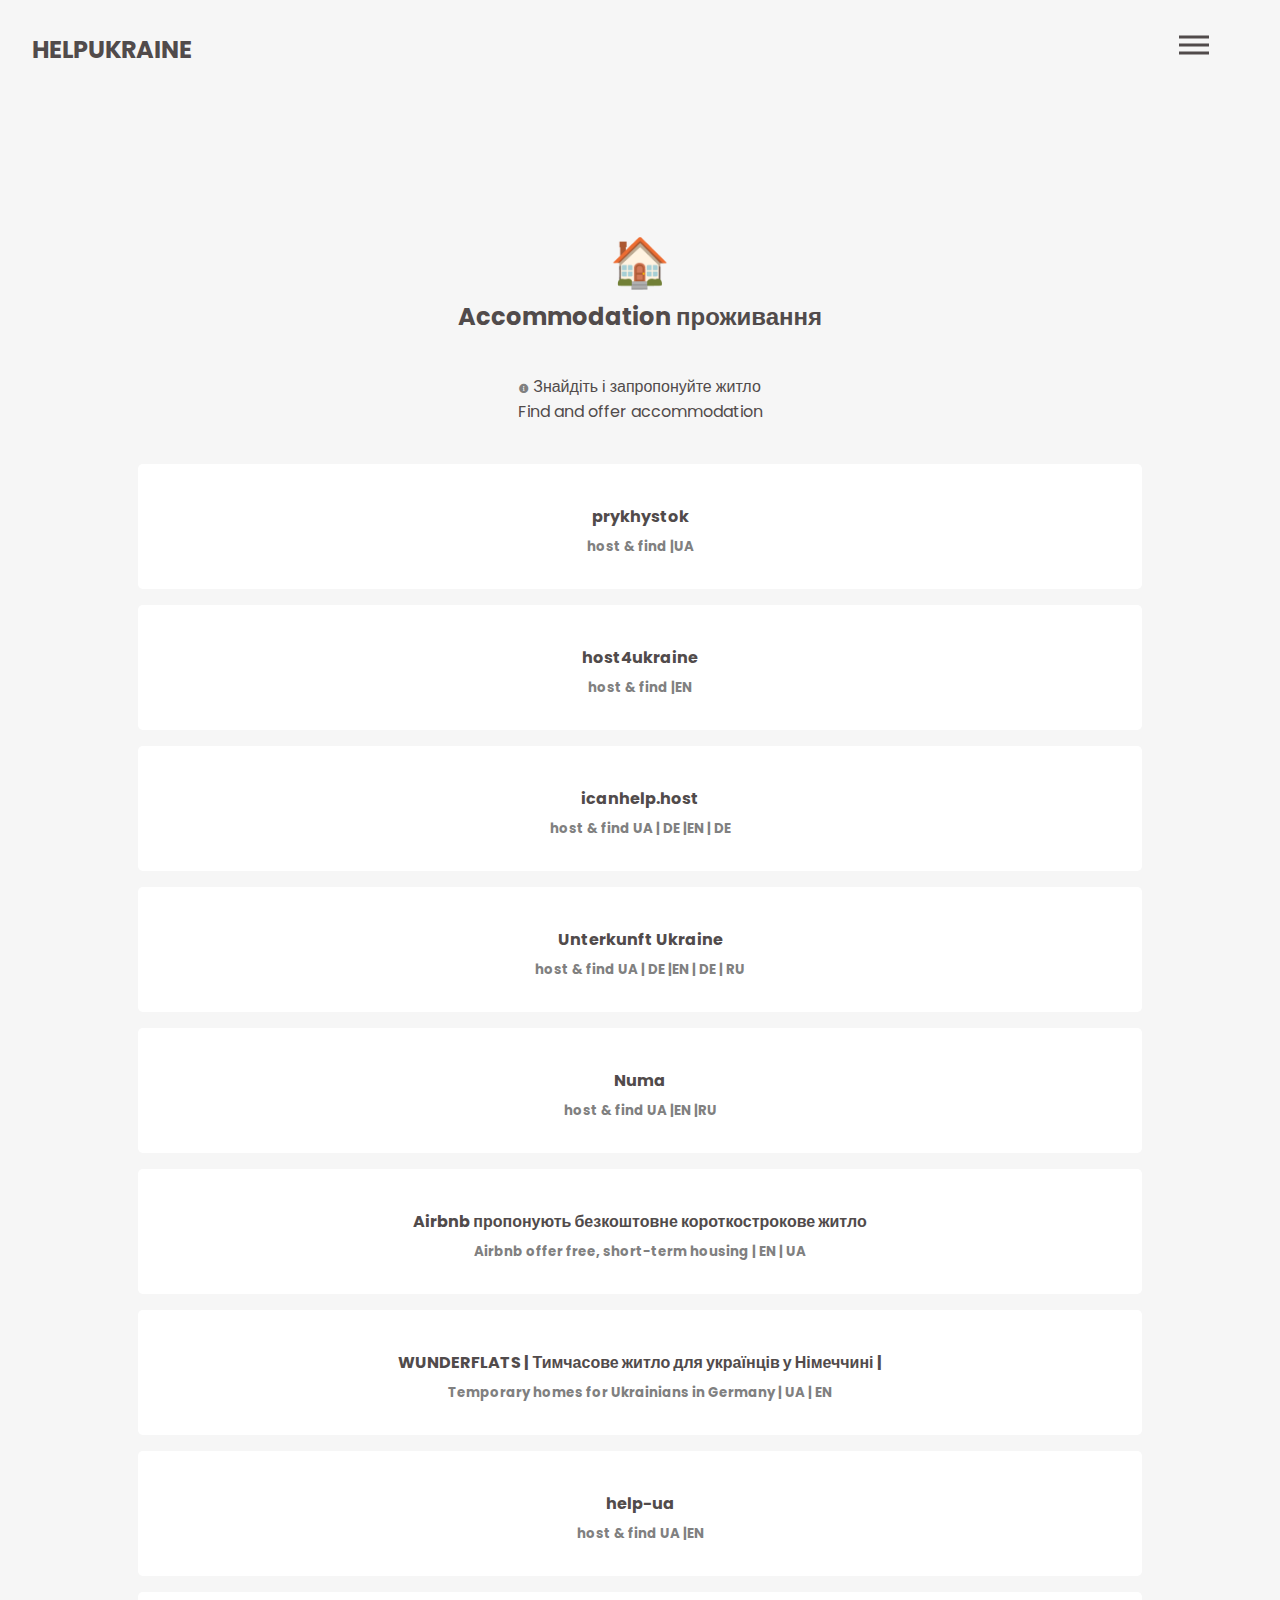
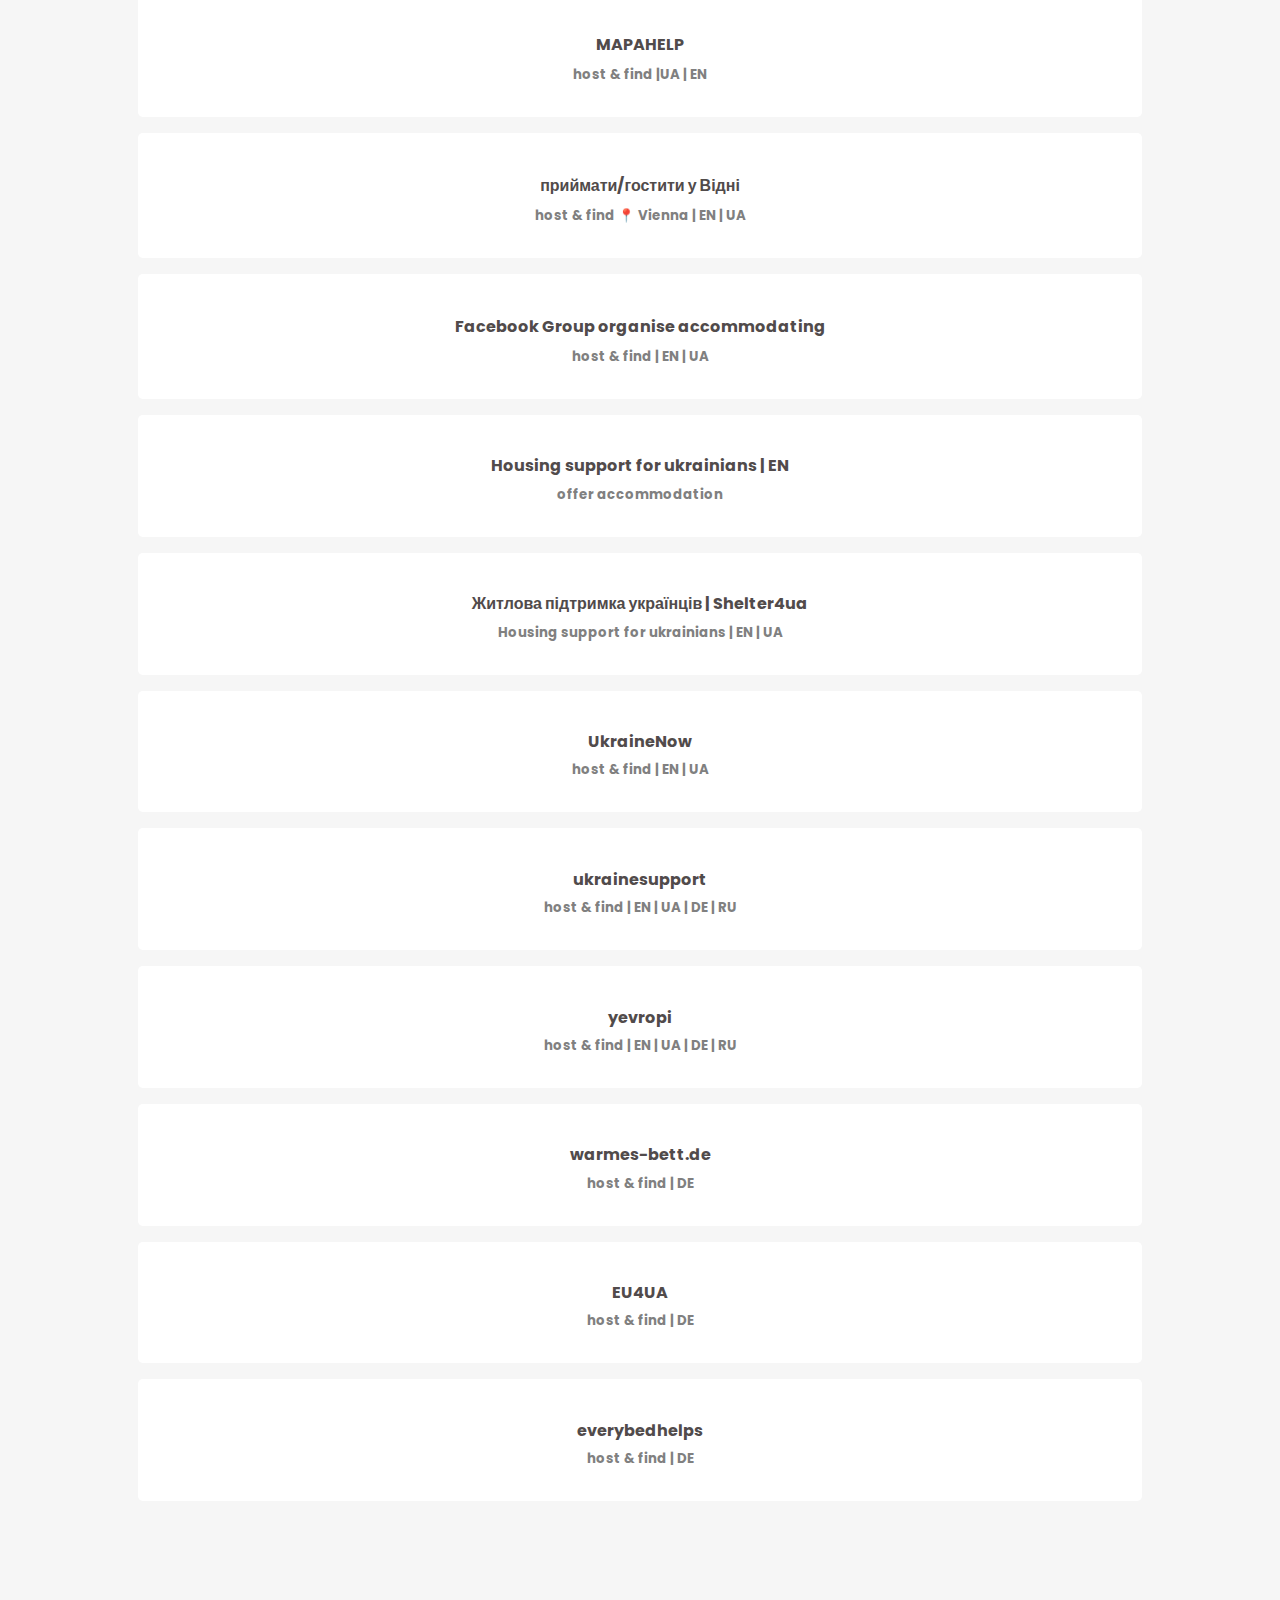
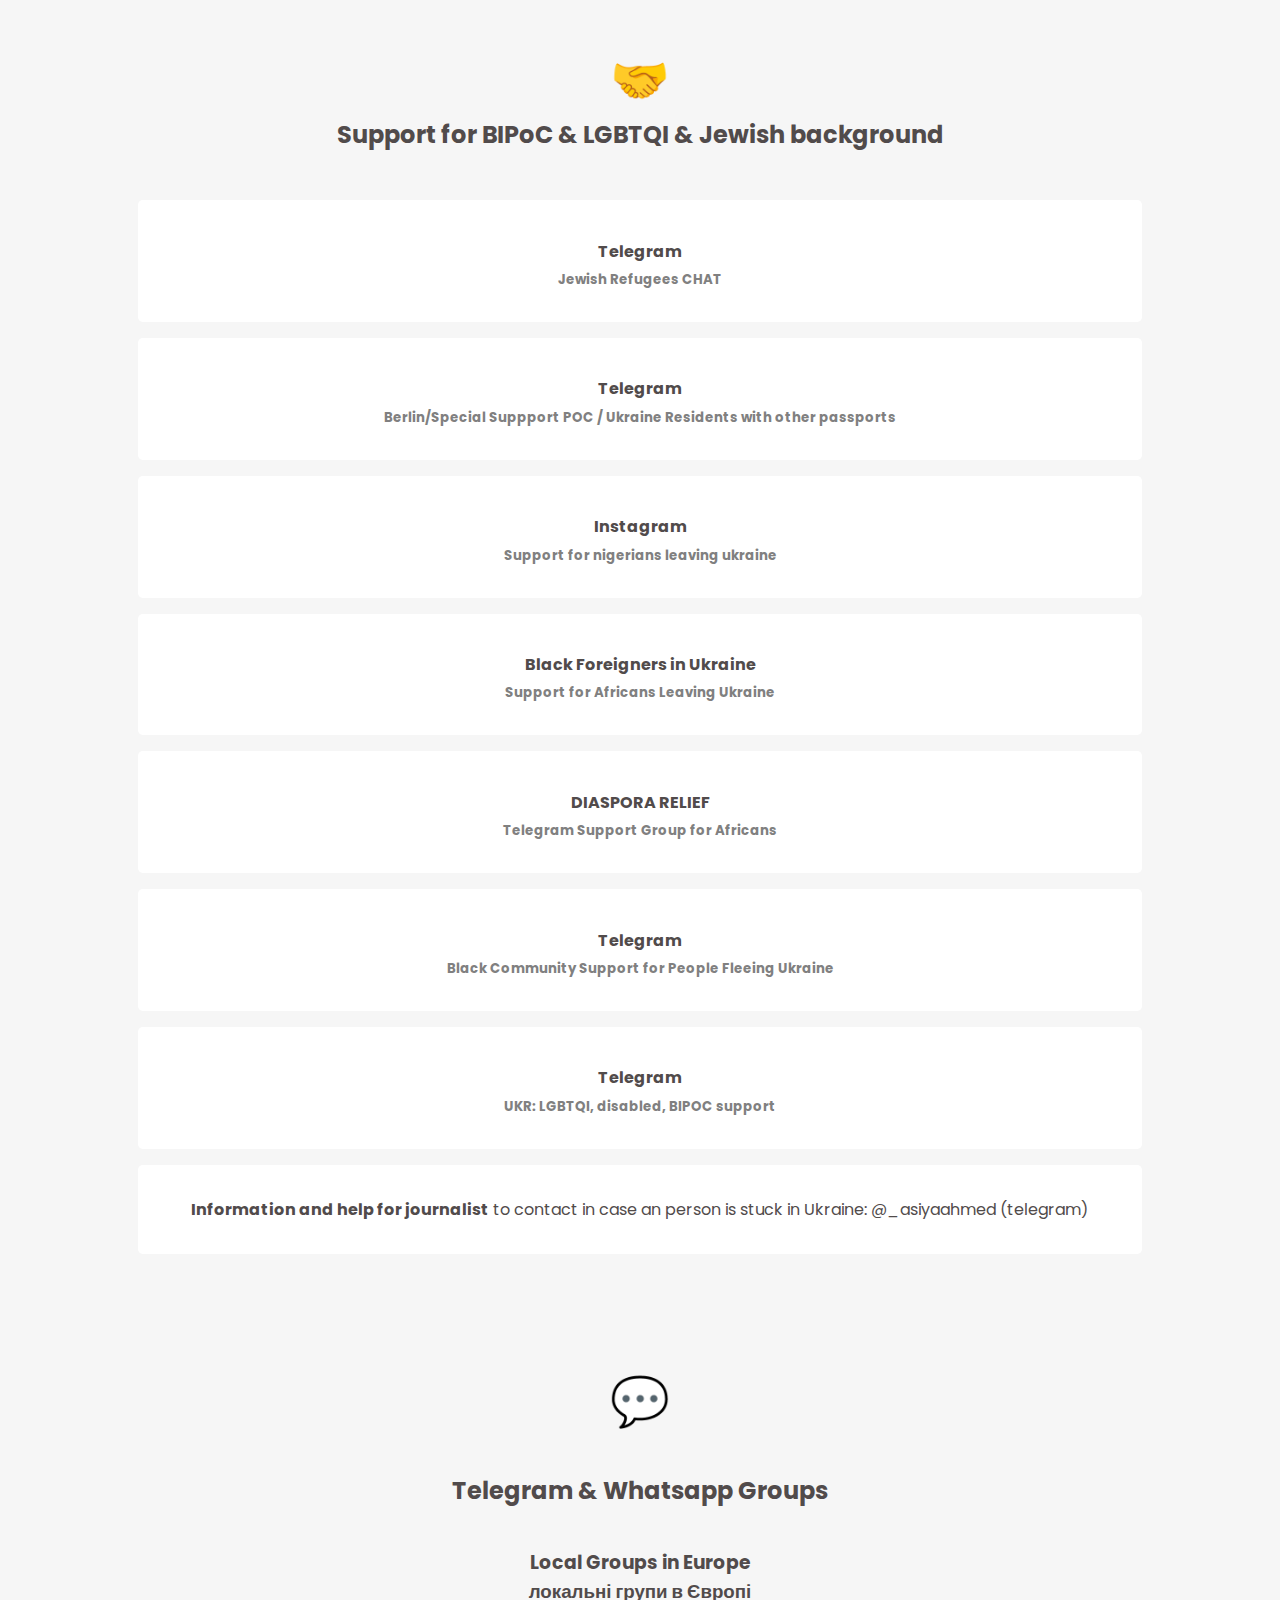
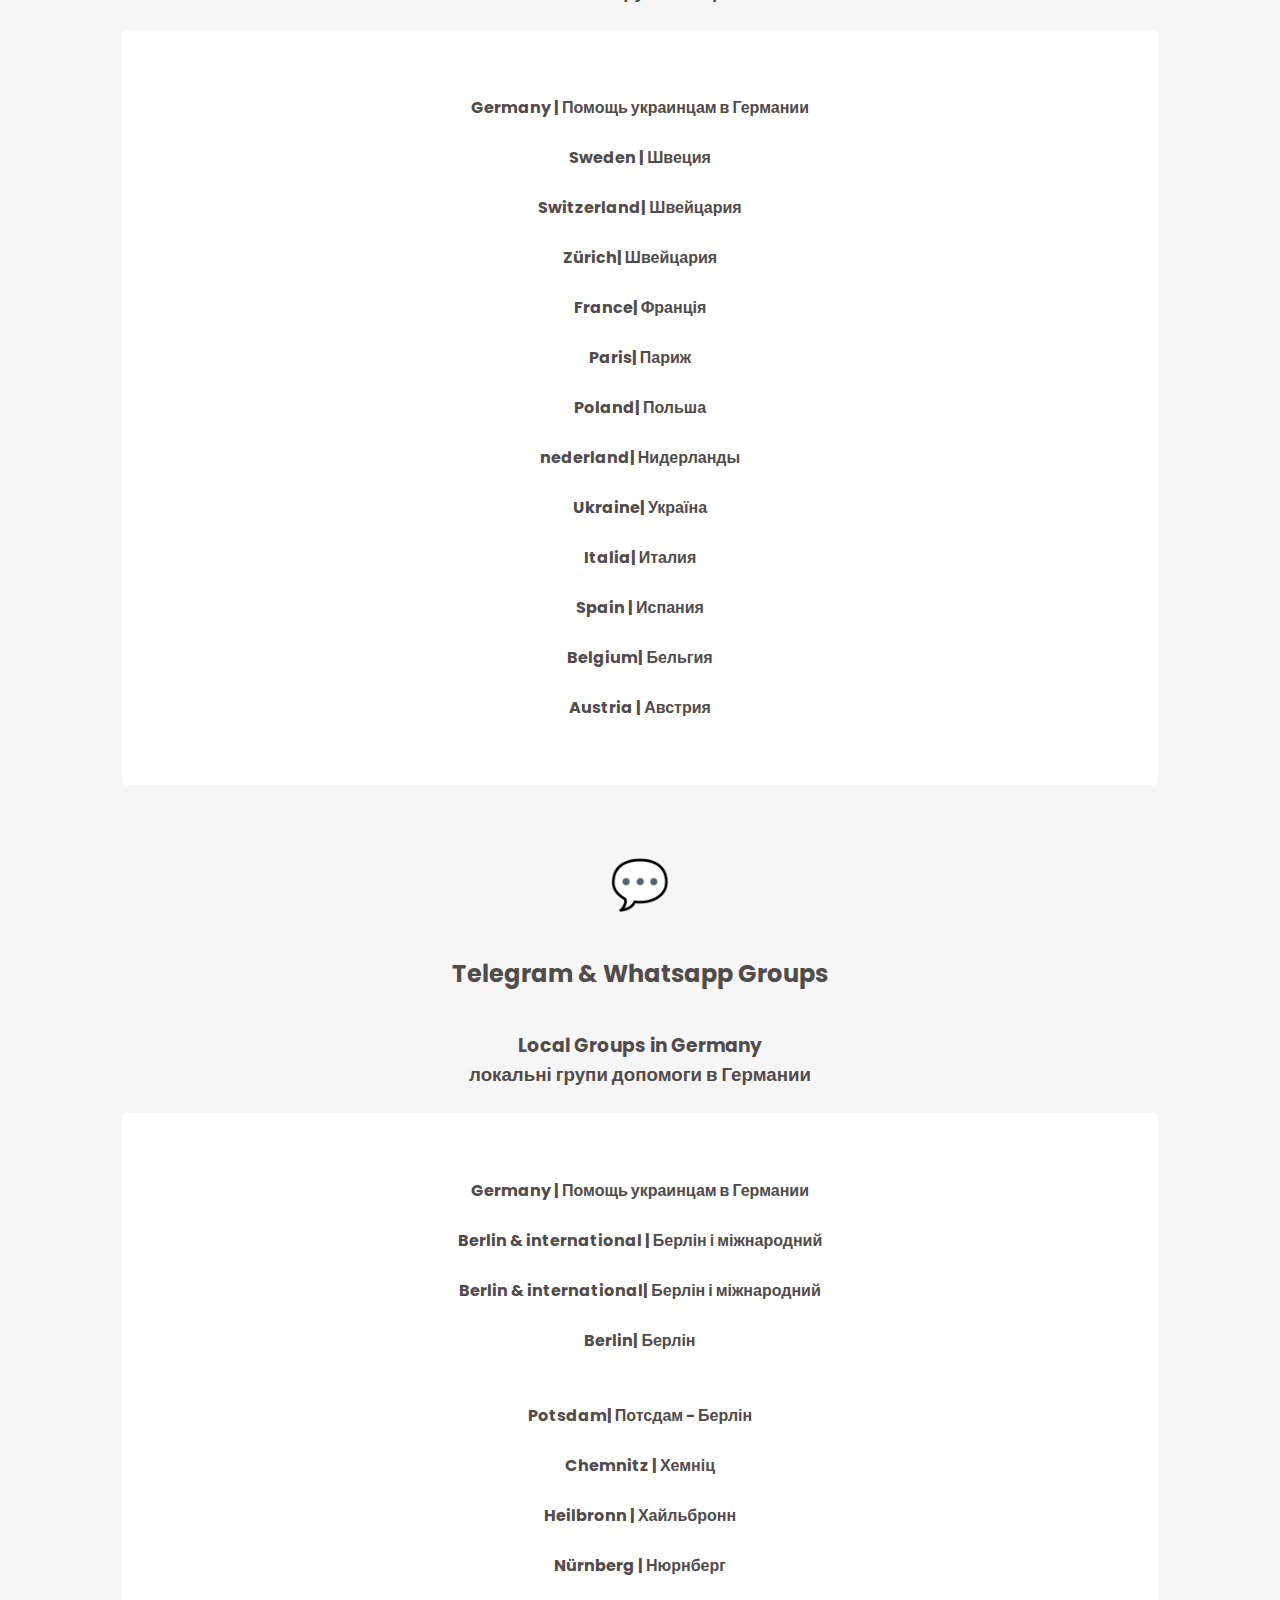
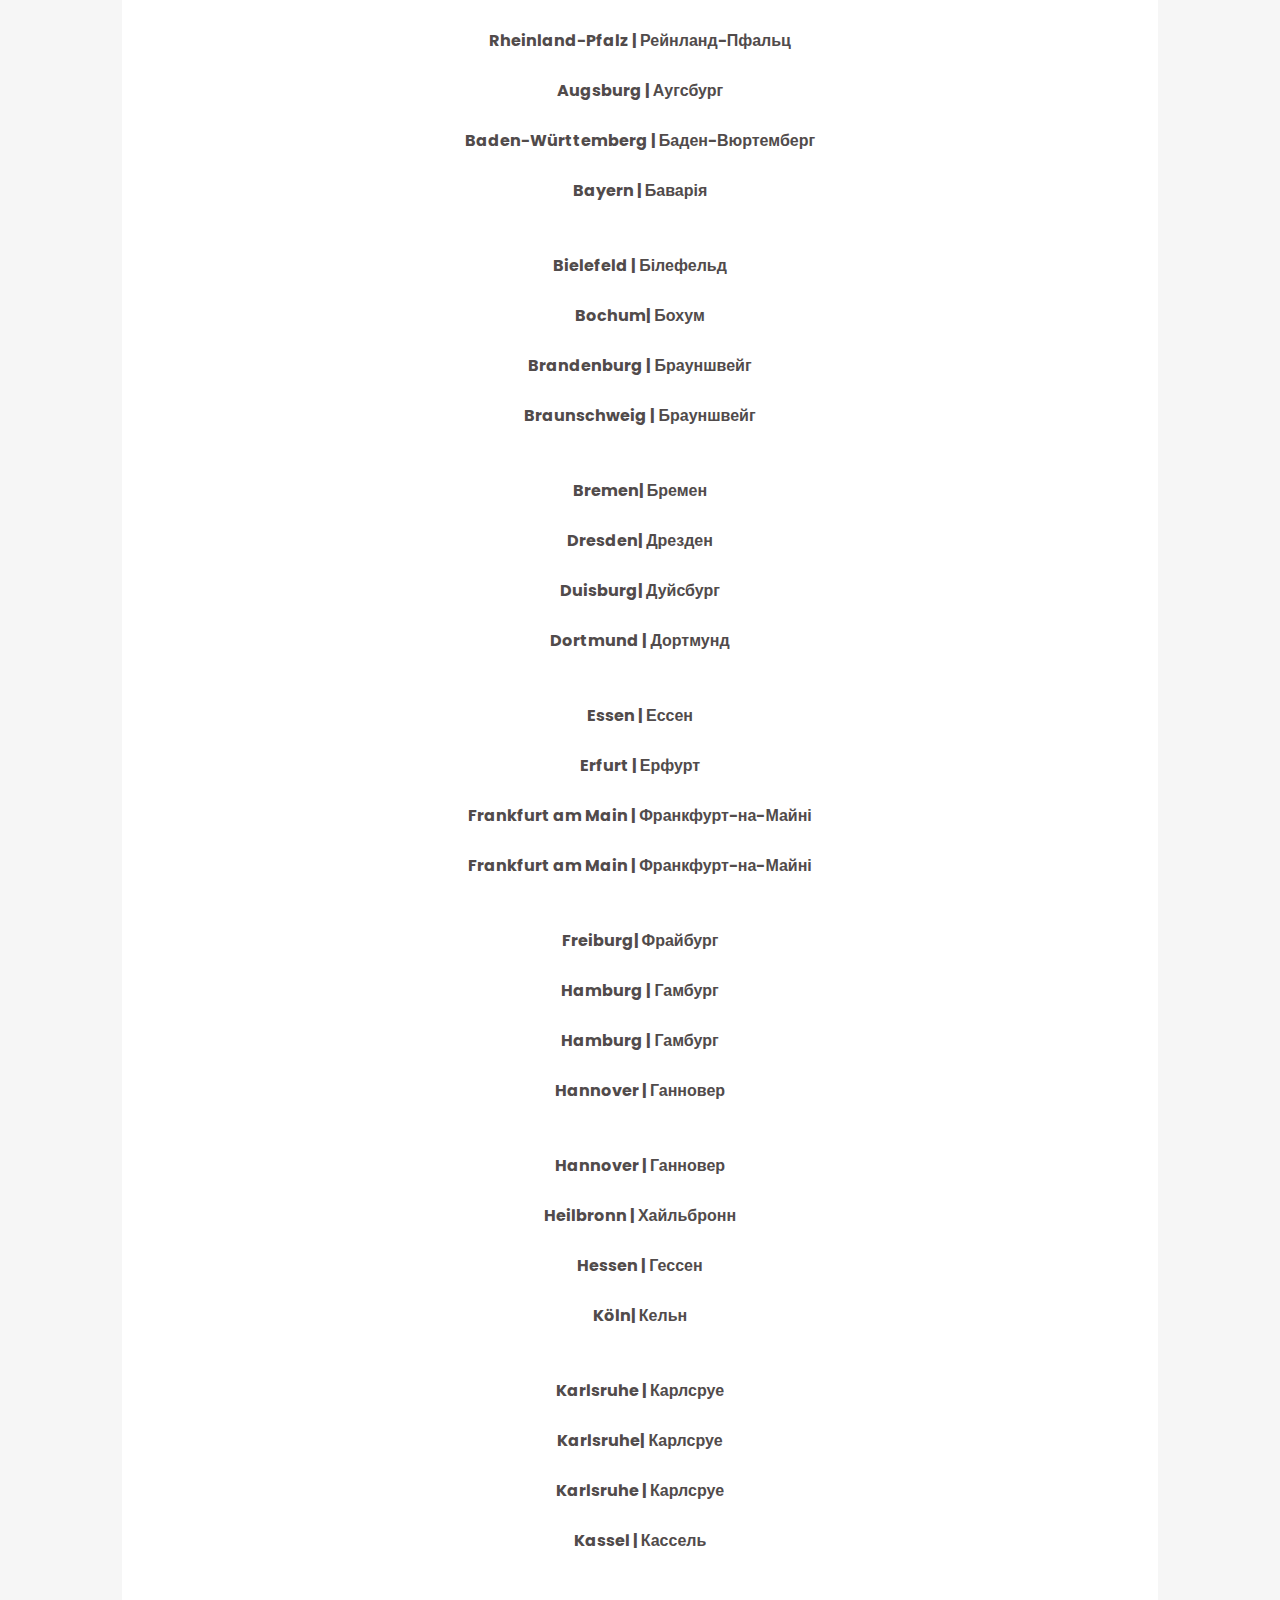
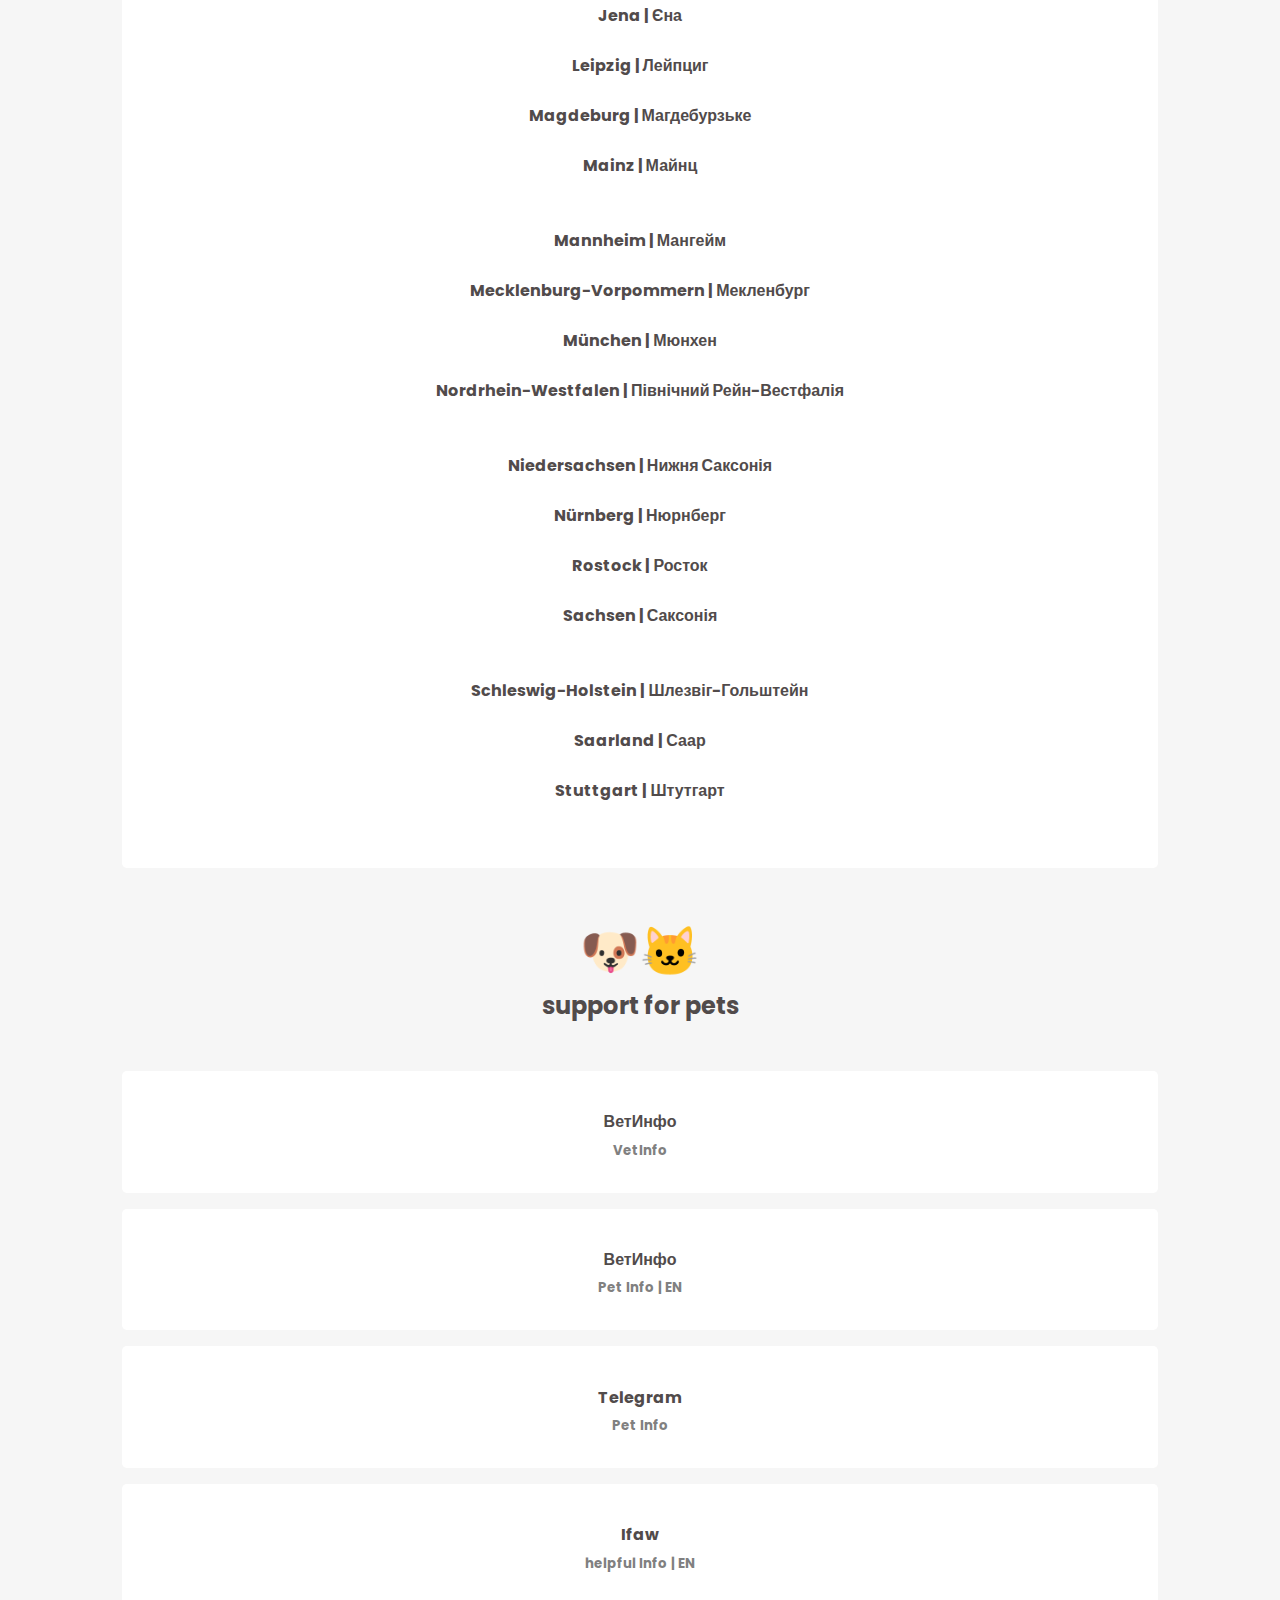
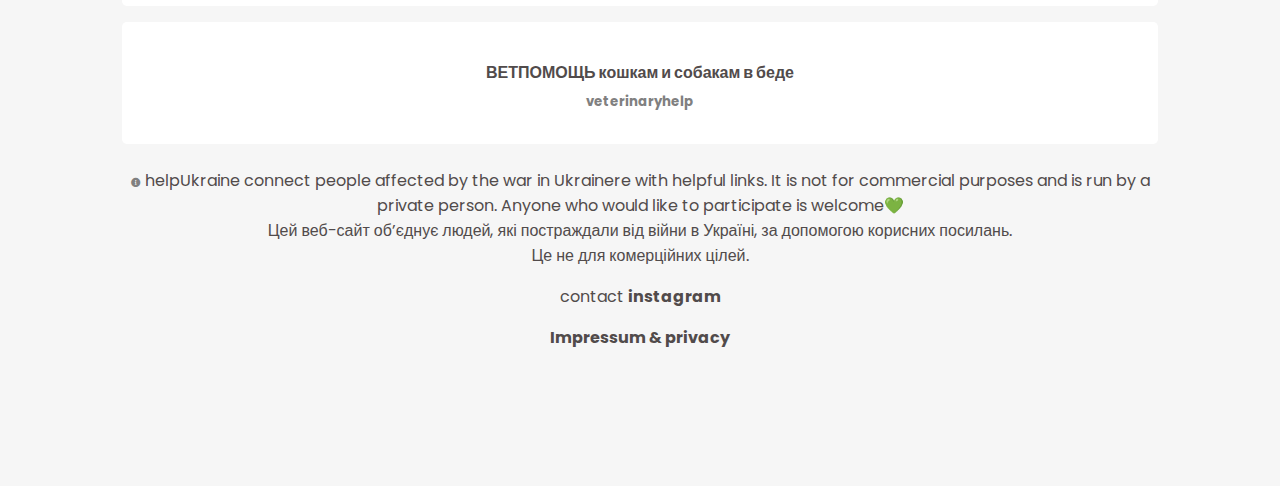
==== index.html @ 4ba2fcc7 "first commit" ====
<!DOCTYPE html>

<html lang="en" data-theme="light">

</html>

<head>
    <meta charset="UTF-8" />
    <meta http-equiv="X-UA-Compatible" content="IE=edge" />
    <meta name="viewport" content="width=device-width, initial-scale=1.0" />
    <meta property="og:type" content="website">
    <meta property="og:title" content="">
    <meta property="og:url" content="https://linktree-help-ukraine.netlify.app/">
    <meta property="og:image" content="/logo.png">
    <meta property="og:description" content=" connect people affected by the war in Ukrainere with helpful links">
    <link rel="icon" type="image/x-icon" href="/images/logo.png">
    <link rel="stylesheet" type="text/css" href="css/darkmode.css" media="screen" />
    <link rel="stylesheet" type="text/css" href="css/App.css" media="screen" />
    <link rel="stylesheet" type="text/css" href="css/navbar.css" media="screen" />
    <link rel="stylesheet" type="text/css" href="css/utilities.css" media="screen" />
    <link rel="stylesheet" href="https://cdnjs.cloudflare.com/ajax/libs/font-awesome/5.14.0/css/all.min.css" />


    <!-- Cookie Consent by https://www.FreePrivacyPolicy.com -->
    <script type="text/javascript" src="//www.freeprivacypolicy.com/public/cookie-consent/4.0.0/cookie-consent.js" charset="UTF-8"></script>
    <script type="text/javascript" charset="UTF-8">
        document.addEventListener('DOMContentLoaded', function() {
            cookieconsent.run({
                "notice_banner_type": "simple",
                "consent_type": "express",
                "palette": "light",
                "language": "en",
                "page_load_consent_levels": ["strictly-necessary"],
                "notice_banner_reject_button_hide": false,
                "preferences_center_close_button_hide": false,
                "page_refresh_confirmation_buttons": false,
                "website_name": "https://linktree-help-ukraine.netlify.app/",
                "website_privacy_policy_url": "https://linktree-help-ukraine.netlify.app/agb.html"
            });
        });
    </script>


    <noscript>Cookie Consent by <a href="https://www.freeprivacypolicy.com/" rel="nofollow noopener">Free Privacy Policy
            website</a></noscript>
    <title>helpUkraine</title>
</head>

<body>

    <h2 class="helpUkraine">helpUkraine</h2>
    <nav>
        <div class="hamburger">
            <div class="  1"></div>
            <div class="  2"></div>
            <div class="  3"></div>
        </div>
        <ul class="nav-links">
            <li>
                <h2 class="helpUkraine-smart">helpUkraine</h2>
                <p class="p grey small helpUkraine">⏰ next Link updates on Friday</p>
            </li>
            <li><a href="/index.html">accommodation</a></li>
            <li><a href="/transport.html">Transport</a></li>
            <li><a href="/legal-support.html">Legal Support</a></li>
            <li><a href="/other-links.html">other Links</a></li>
            <div class=" p-2">
                <label class="toogle">                 
                  <input id="theme-toggle" class="switch" type="checkbox" />
                  <span class="d-block-light d-none"></span>           
                </label>
            </div>
        </ul>
    </nav>




    <main class="container ">
        <section class="  shape  ">
            <div class="pb">
                <h2 class=" p-2 ">
                    <div class="icons">🏠</div>Accommodation проживання
                </h2>

                <p class="p"> <i class="fas fa-info-circle grey small"></i> Знайдіть і запропонуйте житло <br> Find and offer accommodation</p>

            </div>

            <!--
            <div class="   p    bg-white      b-radius ">
                <p class="p "> Please stay careful</p>
            </div>
-->
            <div class="   p    bg-white      b-radius ">
                <a href="https://prykhystok.in.ua/" target="_blank“" rel="noopener">
                    <h4 class="p ">prykhystok</h4>
                    <h5 class="grey">host & find |UA </h5>
                </a>
            </div>
            <div class="       bg-white      b-radius">
                <a href="https://www.host4ukraine.com" target="_blank“" rel="noopener">
                    <h4 class="p">host4ukraine</h4>
                    <h5 class="grey">host & find |EN </h5>
                </a>
            </div>
            <div class="       bg-white      b-radius">
                <a href="https://icanhelp.host/" target="_blank“" rel="noopener">
                    <h4 class="p"> icanhelp.host </h4>
                    <h5 class="grey">host & find UA | DE |EN | DE </h5>
                </a>
            </div>
            <div class="       bg-white      b-radius">
                <a href="https://www.unterkunft-ukraine.de/" target="_blank“" rel="noopener">
                    <h4 class="p"> Unterkunft Ukraine</h4>
                    <h5 class="grey">host & find UA | DE |EN | DE | RU </h5>
                </a>
            </div>
            <div class="       bg-white      b-radius">
                <a href="https://visit.numastays.com/ukraine_support/" target="_blank“" rel="noopener">
                    <h4 class="p"> Numa </h4>
                    <h5 class="grey">host & find UA |EN |RU </h5>
                </a>
            </div>
            <div class="   p    bg-white      b-radius ">
                <a href="https://www.airbnb.org/?_set_bev_on_new_domain=1646052279_YjE5Y2I3Mjc0ZTRm&locale=en&_ga=2.141994170.988005641.1646052290-948322182.1646052290" target="_blank“" rel="noopener">
                    <h4 class="p ">Airbnb пропонують безкоштовне короткострокове житло </h4>
                    <h5 class="grey"> Airbnb offer free, short-term housing | EN | UA </h5>
                </a>
            </div>
            <div class="   p    bg-white      b-radius ">
                <a href="https://wunderflats.com/page/ukraine/tenants-in-need-ua" target="_blank“" rel="noopener">
                    <h4 class="p "> WUNDERFLATS | Тимчасове житло для українців у Німеччині | </h4>
                    <h5 class="grey"> Temporary homes for Ukrainians in Germany | UA | EN </h5>
                </a>
            </div>

            <div class="       bg-white      b-radius">
                <a href="https://helppeopleleaveukraine.org/" target="_blank“" rel="noopener">
                    <h4 class="p"> help-ua</h4>
                    <h5 class="grey">host & find UA |EN </h5>
                </a>
            </div>

            <div class="       bg-white      b-radius">
                <a href="https://mapahelp.me/?fbclid=IwAR1L9aiKAihZSuGNsOy6sjhSHtZh2qZPAttCSG5wjtgSqkLVL62bZHMLi18" target="_blank“" rel="noopener">
                    <h4 class="p">MAPAHELP</h4>
                    <h5 class="grey">host & find |UA | EN </h5>
                </a>
            </div>

            <div class="       bg-white      b-radius">
                <a href="https://warhelp.eu/places/" target="_blank“" rel="noopener">
                    <h4 class="p">
                        приймати/гостити у Відні</h4>
                    <h5 class="grey">host & find 📍 Vienna | EN | UA </h5>
                </a>
            </div>
            <div class=" bg-white b-radius">
                <a href="https://www.facebook.com/Ukrainians-on-the-Move-Find-A-Host-in-Europe-100783479224586" target="_blank“" rel="noopener">
                    <h4 class="p">Facebook Group organise accommodating</h4>
                    <h5 class="grey">host & find | EN | UA </h5>
                </a>
            </div>
            <div class="       bg-white      b-radius">
                <a href=" https://docs.google.com/forms/d/e/1FAIpQLSdD6jIGgt0ZMgPNTebm39TX1gIsHhckNdDtBznw-J0bjawrfg/viewform" target="_blank“" rel="noopener">
                    <h4>Housing support for ukrainians | EN </h4>
                    <h5 class="grey"> offer accommodation </h5>
                </a>
            </div>
            <div class="       bg-white      b-radius">
                <a href="https://www.shelter4ua.com/" target="_blank“" rel="noopener">
                    <h4>
                        Житлова підтримка українців | Shelter4ua</h4>
                    <h5 class="grey"> Housing support for ukrainians | EN | UA </h5>
                </a>
            </div>
            <div class="       bg-white      b-radius">
                <a href="https://www.ukrainenow.org/" target="_blank“" rel="noopener">
                    <h4>
                        UkraineNow</h4>
                    <h5 class="grey"> host & find | EN | UA </h5>
                </a>
            </div>
            <!--europe-->
            <div class="       bg-white      b-radius">
                <a href="https://ukrainesupport.net/uk/ad_category/mieszkanie/" target="_blank“" rel="noopener">
                    <h4>
                        ukrainesupport</h4>
                    <h5 class="grey"> host & find | EN | UA | DE | RU </h5>
                </a>
            </div>

            <div class="       bg-white      b-radius">
                <a href="https://www.yevropi.com/" target="_blank“" rel="noopener">
                    <h4>
                        yevropi</h4>
                    <h5 class="grey"> host & find | EN | UA | DE | RU </h5>
                </a>
            </div>
            <div class="       bg-white      b-radius">
                <a href="https://warmes-bett.de/betten-anzeigen/" target="_blank“" rel="noopener">
                    <h4>
                        warmes-bett.de </h4>
                    <h5 class="grey">host & find | DE </h5>
                </a>
            </div>
            <div class="       bg-white      b-radius">
                <a href=" https://ua.eu4ua.org/" target="_blank“" rel="noopener">
                    <h4> EU4UA
                    </h4>
                    <h5 class="grey"> host & find | DE </h5>
                </a>
            </div>
            <div class="       bg-white      b-radius">
                <a href="https://everybedhelps.com/" target="_blank“" rel="noopener">
                    <h4> everybedhelps
                    </h4>
                    <h5 class="grey"> host & find | DE </h5>
                </a>
            </div>
        </section>






        <section class="  shape">

            <h2 class=" p-2 ">
                <div class="icons">🤝</div> Support for BIPoC & LGBTQI & Jewish background
            </h2>



            <div class="       bg-white      b-radius">
                <a href=" https://t.me/jewishrefugees" target="_blank“" rel="noopener">
                    <h4>
                        Telegram
                    </h4>
                    <h5 class="grey">
                        Jewish Refugees CHAT</h5>
                </a>
            </div>

            <div class="       bg-white      b-radius">
                <a href=" https://t.me/+dSJivBixq2w5Yjcx" target="_blank“" rel="noopener">
                    <h4>
                        Telegram
                    </h4>
                    <h5 class="grey">
                        Berlin/Special Suppport POC / Ukraine Residents with other passports</h5>
                </a>
            </div>

            <div class="       bg-white      b-radius">
                <a href=" https://instagram.com/nigeriansleavingukraine" target="_blank“" rel="noopener">
                    <h4> Instagram
                    </h4>
                    <h5 class="grey"> Support for nigerians leaving ukraine </h5>
                </a>
            </div>

            <div class="       bg-white      b-radius">
                <a href=" https://www.blackforeignersinukraine.org/" target="_blank“" rel="noopener">
                    <h4> Black Foreigners in Ukraine
                    </h4>
                    <h5 class="grey"> Support for Africans Leaving Ukraine </h5>
                </a>
            </div>

            <div class="       bg-white      b-radius">
                <a href=" https://t.me/+dSJivBixq2w5Yjcx" target="_blank“" rel="noopener">
                    <h4>
                        DIASPORA RELIEF
                    </h4>
                    <h5 class="grey"> Telegram Support Group for Africans </h5>
                </a>
            </div>
            <div class="       bg-white      b-radius">
                <a href="https://t.me/+38evddbcFnk5NmEy" target="_blank“" rel="noopener">
                    <h4>
                        Telegram
                    </h4>
                    <h5 class="grey"> Black Community Support for People Fleeing Ukraine</h5>
                </a>
            </div>



            <div class="       bg-white      b-radius">
                <a href=" https://t.me/+kqxAgwC7lME2ZDMy" target="_blank“" rel="noopener">
                    <h4>
                        Telegram
                    </h4>
                    <h5 class="grey"> UKR: LGBTQI, disabled, BIPOC support </h5>
                </a>
            </div>



            <div class="       bg-white      b-radius">
                <a href=" https://t.me/+kqxAgwC7lME2ZDMy" target="_blank“" rel="noopener">
                    <p>Information and help for <a href=" https://lnkj.in/p/nido/"> journalist</a> to contact in case an person is stuck in Ukraine: @_asiyaahmed (telegram)</p>
                </a>
            </div>

        </section>




        <section class="  shape p-3">

            <h2 class=" p-2 ">
                <div class="icons"> 💬</div>
                <br> Telegram & Whatsapp Groups
            </h2>
            <h3 class="p p-summary">
                Local Groups in Europe
                <br> локальні групи в Європі
            </h3>


            <div class="       bg-white      b-radius flexbox">

                <div class="p">

                    <p><br>
                        <a href="  https://t.me/germanyhelpsukraine" target="_blank“" rel="noopener"> Germany
                            | Помощь украинцам в Германии</a><br><br>
                        <a href=" https://t.me/refugeesinSweden" target="_blank“" rel="noopener">Sweden 
                    | Швеция</a><br><br>
                        <a href="  https://t.me/refugeesinSwitzerland" target="_blank“" rel="noopener"> Switzerland| Швейцария </a> <br> <br>
                        <a href=" https://t.me/zh_helps_ukraine
                        " target="_blank“" rel="noopener"> Zürich| Швейцария </a> <br> <br>
                        <a href="https://t.me/refugeesinFrance" target="_blank“" rel="noopener"> France|
                            Франція</a> <br> <br>
                        <a href="https://t.me/+KUk3d_a3w7dkYWI0" target="_blank“" rel="noopener"> Paris|
                        
Париж</a> <br> <br>
                        <a href=" https://t.me/refugeesinPoland" target="_blank“" rel="noopener">Poland|
                            Польша </a> <br> <br>
                        <a href=" https://t.me/oekrainehulpnederland " target="_blank“" rel="noopener">
                  nederland|
                    Нидерланды </a> <br> <br>

                        <a href="https://t.me/refugeesinUkraine " target="_blank“" rel="noopener">
                     Ukraine|
                     Україна </a> <br> <br>
                        <a href=" ttps://t.me/dodomu_italia_ucraina" target="_blank“" rel="noopener"> Italia|
                            Италия </a> <br> <br>

                        <a href=" https://t.me/HelpUkraineEspana " target="_blank“" rel="noopener">Spain |
                                Испания</a> <br> <br>


                        <a href="https://t.me/refugeesinBelgium" target="_blank“" rel="noopener"> Belgium| Бельгия
                        </a> <br> <br>
                        <a href=" https://t.me/refugeesinAustria" target="_blank“" rel="noopener"> Austria |
                            Австрия</a> <br> <br>


        </section>


        <section class="  shape p-3">

            <h2 class=" p-2 ">
                <div class="icons"> 💬</div>
                <br> Telegram & Whatsapp Groups
            </h2>
            <h3 class="p p-summary">
                Local Groups in Germany
                <br> локальні групи допомоги в Германии
            </h3>


            <div class="       bg-white      b-radius flexbox">

                <div class="p">

                    <p><br>
                        <a href="  https://t.me/germanyhelpsukraine" target="_blank“" rel="noopener"> Germany
                            | Помощь украинцам в Германии</a><br><br>
                        <a href=" https://t.me/+pY4AEUY_0jZhMzQ0" target="_blank“" rel="noopener">Berlin & international
                            | Берлін і міжнародний</a><br><br>
                        <a href="  https://t.me/ukrainehelpberlin" target="_blank“" rel="noopener">Berlin &
                            international| Берлін і міжнародний</a> <br> <br>
                        <a href="https://t.me/BerlinHostUkranians" target="_blank“" rel="noopener"> Berlin|
                            Берлін</a> <br> <br><br>
                        <a href=" https://t.me/potsdamhelpsukrainians" target="_blank“" rel="noopener">Potsdam|
                            Потсдам - Берлін</a> <br> <br>

                        <a href=" https://t.me/pomosh_Germany_Chemnitz_Ukraine " target="_blank“" rel="noopener">
                            Chemnitz |
                            Хемніц </a> <br> <br>
                        <a href=" https://t.me/+zc9HnLCyckMzMGRi " target="_blank“" rel="noopener"> Heilbronn |
                            Хайльбронн</a> <br> <br>


                        <a href="https://t.me/help_in_Nuremberg_UA  " target="_blank“" rel="noopener"> Nürnberg |
                            Нюрнберг </a> <br> <br><br>
                        <a href="https://t.me/ukrainerheinlandpfalz " target="_blank“" rel="noopener"> Rheinland-Pfalz |
                            Рейнланд-Пфальц </a> <br> <br>

                        <a href=" https://t.me/augsburghilftukraine" target="_blank“" rel="noopener"> Augsburg |
                            Аугсбург</a> <br> <br>
                        <a href=" https://t.me/+n8doQy7ubEBmZGE6" target="_blank“" rel="noopener"> Baden-Württemberg |
                            Баден-Вюртемберг</a> <br> <br>
                        <a href="  https://t.me/+95kDURdyTlE2YjFi" target="_blank“" rel="noopener"> Bayern |
                            Баварія</a> <br> <br><br>

                        <a href=" https://t.me/bielefeldhelps" target="_blank“" rel="noopener"> Bielefeld | Білефельд</a>
                        <br> <br>


                        <a href=" https://t.me/ukraine_bochum_support" target="_blank“" rel="noopener">Bochum|
                            Бохум</a> <br> <br>

                        <a href="https://t.me/+2aZQNYb1hns3Mzli" target="_blank“" rel="noopener"> Brandenburg |
                            Брауншвейг</a> <br> <br>

                        <a href=" https://t.me/BS_UA_HELP" target="_blank“" rel="noopener">Braunschweig | Брауншвейг</a>
                        <br> <br><br>

                        <a href="https://t.me/suport_ukraine_in_bremen" target="_blank“" rel="noopener"> Bremen|
                            Бремен</a> <br> <br>

                        <a href="https://t.me/+djV5nXL6pWdlYmQ6" target="_blank“" rel="noopener"> Dresden| Дрезден</a>
                        <br> <br>

                        <a href="https://t.me/duisburgukraine" target="_blank“" rel="noopener"> Duisburg| Дуйсбург</a>
                        <br> <br>

                        <a href="https://t.me/ukraine_dortmund" target="_blank“" rel="noopener"> Dortmund | Дортмунд</a>
                        <br> <br><br>

                        <a href="https://t.me/ukr_de_essen" target="_blank“" rel="noopener"> Essen | Ессен</a> <br>
                        <br>

                        <a href=" https://t.me/thuringia_stands_with_ukraine" target="_blank“" rel="noopener"> Erfurt |
                            Ерфурт</a> <br> <br>

                        <a href=" https://t.me/freiburghilft" target="_blank“" rel="noopener"> Frankfurt am Main |
                            Франкфурт-на-Майні</a> <br> <br>

                        <a href=" https://chat.whatsapp.com/Fj0QFCbsuX16G7EGSGe8Wt  " target="_blank“" rel="noopener">
                            Frankfurt am Main |
                            Франкфурт-на-Майні</a> <br> <br><br>

                        <a href=" https://t.me/+BcQ_210Ex4cwYjEy" target="_blank“" rel="noopener"> Freiburg|
                            Фрайбург</a> <br> <br>

                        <a href=" https://t.me/+5XuTo4a1gmw3YTcy" target="_blank“" rel="noopener"> Hamburg | Гамбург</a>
                        <br> <br>

                        <a href=" https://t.me/hamburg_hilft  " target="_blank“" rel="noopener"> Hamburg |
                            Гамбург</a> <br> <br>



                        <a href="https://t.me/+m5HzIyVixn5iZGQy" target="_blank“" rel="noopener"> Hannover |
                            Ганновер</a> <br> <br><br>

                        <a href="https://t.me/+Bm1Uk3JJ4FJkMDFi" target="_blank“" rel="noopener"> Hannover |
                            Ганновер</a> <br> <br>

                        <a href=" https://t.me/+zc9HnLCyckMzMGRi" target="_blank“" rel="noopener"> Heilbronn |
                            Хайльбронн</a> <br> <br>

                        <a href="https://t.me/+HTYW-_jDZVtkZDJi" target="_blank“" rel="noopener"> Hessen |
                            Гессен</a> <br> <br>

                        <a href=" https://t.me/cologne_help " target="_blank“" rel="noopener"> Köln|
                            Кельн </a> <br> <br><br>
                        <a href="https://t.me/+AONMSwz2i405MDQ6" target="_blank“" rel="noopener"> Karlsruhe |
                            Карлсруе</a> <br> <br>

                        <a href="https://t.me/ukraine_karlsruhe" target="_blank“" rel="noopener"> Karlsruhe|
                            Карлсруе</a> <br> <br>
                        <a href="https://t.me/+AONMSwz2i405MDQ6" target="_blank“" rel="noopener"> Karlsruhe |
                            Карлсруе</a> <br> <br>

                        <a href="https://t.me/KasselUkrainehilfen" target="_blank“" rel="noopener"> Kassel |
                            Кассель</a> <br> <br><br>

                        <a href=" https://t.me/thuringia_stands_with_ukraine" target="_blank“" rel="noopener"> Jena |
                            Єна</a> <br> <br>
                        <a href=" https://t.me/accomodation_leipzig_ukraine " target="_blank“" rel="noopener"> Leipzig |
                            Лейпциг</a> <br> <br>

                        <a href=" https://t.me/magdeburg_ukraine  " target="_blank“" rel="noopener"> Magdeburg |
                            Магдебурзьке</a> <br> <br>

                        <a href=" https://t.me/ukraine_helfen_mainz  " target="_blank“" rel="noopener"> Mainz |
                            Майнц</a> <br> <br><br>

                        <a href="https://t.me/UkrHlfMA " target="_blank“" rel="noopener"> Mannheim |
                            Мангейм</a> <br> <br>

                        <a href="https://t.me/+ACMWRk-ONEllMzEy " target="_blank“" rel="noopener">
                            Mecklenburg-Vorpommern |
                            Мекленбург</a> <br> <br>

                        <a href=" https://t.me/helpUkrainetowin   " target="_blank“" rel="noopener"> München |
                            Мюнхен</a> <br> <br>

                        <a href=" https://t.me/+iVakIX2oQK1jYmFi" target="_blank“" rel="noopener">
                            Nordrhein-Westfalen |                           
Північний Рейн-Вестфалія</a> <br> <br><br>

                        <a href=" https://t.me/+sySBMibwdz9hMmIy" target="_blank“" rel="noopener">
                            Niedersachsen |
                            Нижня Саксонія</a> <br> <br>

                        <a href="  https://t.me/help_in_Nuremberg_UA " target="_blank“" rel="noopener">
                            Nürnberg |
                            Нюрнберг</a> <br> <br>

                        <a href=" https://t.me/HilfstransporteRostockUkraine" target="_blank“" rel="noopener">
                            Rostock |
                            Росток</a> <br> <br>


                        <a href="https://t.me/+evMXd6nO5T1mMDIy " target="_blank“" rel="noopener">
                            Sachsen |
                            Саксонія</a> <br> <br> <br>
                        <a href="https://t.me/+IhWtHU4b5HsyNGIy" target="_blank“" rel="noopener">
                            Schleswig-Holstein |
                            Шлезвіг-Гольштейн</a> <br> <br>
                        <a href=" https://t.me/ukrainesaarland " target="_blank“" rel="noopener"> Saarland |
                            Саар</a> <br> <br>
                        <a href=" https://t.me/helpforukraine22" target="_blank“" rel="noopener"> Stuttgart |
                            Штутгарт</a> <br> <br>

                </div>

            </div>


            <h2 class=" p-2 ">
                <div class="icons">🐶🐱</div> support for pets
            </h2>

            <div class="       bg-white      b-radius">
                <a href="https://t.me/vetbel" target="_blank“" rel="noopener">
                    <h4>
                        ВетИнфо
                    </h4>
                    <h5 class="grey"> VetInfo</h5>
                </a>
            </div>

            <div class="       bg-white      b-radius">
                <a href="https://haustier-info-ukraine.de/en/" target="_blank“" rel="noopener">
                    <h4>
                        ВетИнфо
                    </h4>
                    <h5 class="grey"> Pet Info | EN </h5>
                </a>
            </div>
            <div class="       bg-white      b-radius">
                <a href="  https://t.me/helpUkraine_Gemany/70875" target="_blank“" rel="noopener">
                    <h4>
                        Telegram
                    </h4>
                    <h5 class="grey"> Pet Info </h5>
                </a>
            </div>

            <div class="       bg-white      b-radius">
                <a href=" https://www.ifaw.org/news/resources-flee-ukraine-pets" target="_blank“" rel="noopener">
                    <h4>
                        Ifaw
                    </h4>
                    <h5 class="grey"> helpful Info | EN</h5>
                </a>
            </div>
            <div class="       bg-white      b-radius">
                <a href="   https://t.me/veterinaryhelp" target="_blank“" rel="noopener">
                    <h4>
                        ВЕТПОМОЩЬ кошкам и собакам в беде
                    </h4>
                    <h5 class="grey"> veterinaryhelp</h5>
                </a>
            </div>









            <div class="   b-radius flexbox ">
                <p class="p"> <i class="fas fa-info-circle grey small"></i> helpUkraine connect people affected by the war in Ukrainere with helpful links. It is not for commercial purposes and is run by a private person. Anyone who would like to participate is welcome💚
                    <br> Цей веб-сайт об’єднує людей, які постраждали від війни в Україні, за допомогою корисних посилань. <br> Це не для комерційних цілей.
                    <p class="p"> contact <a href="https://instagram.com/howwehelpukraine?utm_medium=copy_link " target="_blank " rel="noopener noreferrer ">instagram</a>
                    </p>
                    <p class="p">
                        <a href="/privacy.html " target="_blank " rel="noopener noreferrer ">Impressum & privacy</a>
                    </p>


            </div>





        </section>

    </main>
    </section>
    </div>
    <script src="js/nav.js "></script>
    <script src="js/theme.js"></script>
</body>

</html>
---- css/darkmode.css ----
/*darkmode checkbox*/

.switch {
    appearance: none;
    height: 2em;
    width: 4em;
    background-color: var(--primary);
    cursor: pointer;
    border-radius: 1em;
    position: relative;
    transition: background-color 0.3s ease;
}

.switch::before {
    content: "";
    height: 80%;
    width: 40%;
    background-color: #efeeea;
    position: absolute;
    border-radius: 50%;
    border: var(--secondary) solid 0.2em;
    transition: transform 0.3s ease, border-color 0.3s ease;
}

.switch:checked {
    background-color: var(--primary);
    ;
}

.switch:checked::before {
    border-color: var(--primary);
    transform: translateX(100%);
}
---- css/App.css ----
@import url('https://fonts.googleapis.com/css2?family=Open+Sans:wght@800&family=Poppins:ital,wght@0,400;0,700;0,800;0,900;1,700&display=swap');
            html {
                /*--primary-color:  ar-gradient(to right,#313B47,#00C8AA);*/
                /*darkmodus -toggle*/
                --primary: #b9bcbf;
                --secondary: #c2c2c2;
                --shadow: #0001;
                --white: #fff;
            }
            
            html[data-theme='light'] {
                --card-color: #fff;
                --second-card-color: #f4f4f4;
                --primary-color: #fabb5c;
                --secondary-color: #fabb5c;
                --background-color: rgb(246, 246, 246);
                --grey-color: #626569;
                --second-card-color: #f4f4f4;
                --font-color: rgb(81, 75, 75);
                --light-color: white;
            }
            
            html[data-theme='dark'] {
                --card-color: #2c3a47;
                --primary-color: #fabb5c;
                --secondary-color: #5879fdb3;
                --background-color: #2c303a;
                --footer-color: #2c3a47;
                --font-color: #d5d4d2;
                --landing-body: #07131f;
                --landing-font-color: #d4d3cd;
            }
            /* #5879fd*/
            
            [data-theme='light'] .d-block-light,
            [data-theme='dark'] .d-block-dark {
                display: block !important;
            }
            
            * {
                box-sizing: border-box;
                margin: 0;
                padding: 0;
            }
            
            body {
                font-family: 'Poppins', sans-serif;
                font-size: 1rem;
                -height: 1.6;
                background-color: var(--background-color);
                color: var(--font-color);
                overflow-x: hidden;
            }
            
            a {
                color: var(--font-color);
                text-decoration: none;
                font-weight: bold;
                text-align: center;
            }
            
            ul {
                list-style: none;
            }
            
            h2,
            h3,
            h4 {
                color: var(--font-color);
                padding: 0.4rem;
            }
            
            .bg-white:hover a h4 {
                color: var(--secondary-color);
                opacity: 0.8;
            }
            
            .container {
                max-width: 1100px;
                margin: auto;
                overflow: hidden;
                padding: 7rem 2rem;
                margin-bottom: 3rem;
            }
            
            .shape {
                text-align: center;
                border-radius: 0 0 0.5rem 0.5rem;
                border-radius: 0.5rem;
                margin: 1rem 0rem 2rem 0rem;
                padding: 2rem 1rem;
            }
            
            .bg-white {
                background: var(--card-color);
                margin: 1rem 0rem;
                padding: 2rem 1rem !important;
                cursor: pointer;
            }
            
            .helpUkraine {
                padding: 2rem;
                text-transform: uppercase;
            }
            
            @media only screen and (max-width: 1100px) {
                .grid-layout {
                    display: grid;
                    grid-template-areas: 'one  ' 'two  ' 'four ' 'three ';
                    grid-gap: 1rem;
                }
            }
            
            @media only screen and (max-width: 600px) {
                .shape {
                    padding: 2rem 1rem;
                }
                .container {
                    padding: 2rem 1rem !important;
                }
            }
            
            @media only screen and (max-width: 400px) {
                .container {
                    padding: 2rem 0.5rem !important;
                }
            }
---- css/navbar.css ----
body {
    overflow-x: hidden;
}

nav {
    height: 5rem;
    width: 100vw;
    background-color: var(--background-color);
    color: var(--font-color);
    display: flex;
    z-index: 10;
}

a span {
    color: var(--font-color);
}


/*Styling logo

            .logo {
                list-style: none;
                align-items: center;
                text-transform: uppercase;
            }
            
            .logo img {
                height: 5rem;
                width: 5rem;
            }

            */


/*Styling Links*/

.nav-links {
    display: flex;
    list-style: none;
    width: 100vw;
    padding: 0 0.7vw;
    justify-content: space-evenly;
    align-items: center;
    text-transform: uppercase;
    padding: 2rem;
    margin: 2rem;
}

.nav-links li a {
    text-decoration: none;
    margin: 0 0.7vw;
}

.nav-links li a:hover {
    color: var(--primary-color);
}

.nav-links li {
    position: relative;
}

.nav-links li a::before {
    content: "";
    display: block;
    height: 3px;
    width: 0%;
    background-color: var(--primary-color);
    position: absolute;
    transition: all ease-in-out 250ms;
    margin: 0 0 0 10%;
}

.nav-links li a:hover::before {
    width: 80%;
}


/*Styling Buttons

.login-button {
    background-color: transparent;
    border: 1.5px solid #f2f5f7;
    border-radius: 2em;
    padding: 0.6rem 0.8rem;
    margin-left: 2vw;
    font-size: 1rem;
    cursor: pointer;
}

.login-button:hover {
    color: #131418;
    background-color: #f2f5f7;
    border: 1.5px solid #f2f5f7;
    transition: all ease-in-out 350ms;
}

.join-button {
    color: #131418;
    background-color: #173d47;
    border: 1.5px solid #173d47;
    border-radius: 2em;
    padding: 0.6rem 0.8rem;
    font-size: 1rem;
    cursor: pointer;
}

.join-button:hover {
    color: #f2f5f7;
    background-color: transparent;
    border: 1.5px solid #f2f5f7;
    transition: all ease-in-out 350ms;
}


*/


/*Styling Hamburger Icon*/

.hamburger div {
    width: 30px;
    height: 3px;
    background: #f2f5f7;
    margin: 5px;
    transition: all 0.3s ease;
    background: var(--font-color);
}

.hamburger {
    display: none;
}

@media screen and (min-width: 300px) {
    .nav-links {
        margin: 0rem;
    }
}

@media screen and (min-width: 1400px) {
    .helpUkraine {
        display: none;
    }
}


/*Stying for small screens*/

@media screen and (max-width: 1400px) {
    .header {
        padding: 2rem;
    }
    .container {
        padding: 3rem 2rem;
    }
    .helpUkraine-smart {
        display: none;
    }
    nav {
        z-index: 3;
        height: 0rem;
        width: 100vw;
        background-color: var(--background-color);
        color: black;
        display: flex;
        z-index: 10;
    }
    .hamburger {
        display: block;
        position: absolute;
        cursor: pointer;
        right: 5%;
        top: 5%;
        transform: translate(-5%, -50%);
        z-index: 2;
        transition: all 0.7s ease;
    }
    .nav-links {
        background: var(--background-color);
        height: 100vh;
        width: 100%;
        flex-direction: column;
        clip-path: circle(50px at 90% -20%);
        -webkit-clip-path: circle(50px at 90% -10%);
        transition: all 0.3s ease-out;
        pointer-events: none;
        justify-content: flex-start;
        padding: 5rem;
    }
    .nav-links li {
        padding: 1rem 0rem;
    }
    .nav-links.open {
        clip-path: circle(1000px at 90% -10%);
        -webkit-clip-path: circle(1000px at 90% -10%);
        pointer-events: all;
    }
    .nav-links li {
        opacity: 0;
    }
    .nav-links li:nth-child(1) {
        transition: all 0.5s ease 0.2s;
    }
    .nav-links li:nth-child(2) {
        transition: all 0.5s ease 0.4s;
    }
    .nav-links li:nth-child(3) {
        transition: all 0.5s ease 0.6s;
    }
    .nav-links li:nth-child(4) {
        transition: all 0.5s ease 0.7s;
    }
    .nav-links li:nth-child(5) {
        transition: all 0.5s ease 0.8s;
    }
    .nav-links li:nth-child(6) {
        transition: all 0.5s ease 0.9s;
        margin: 0;
    }
    .nav-links li:nth-child(7) {
        transition: all 0.5s ease 1s;
        margin: 0;
    }
    li.fade {
        opacity: 1;
    }
}


/*Animating Hamburger Icon on Click*/

.toggle .line1 {
    transform: rotate(-45deg) translate(-5px, 6px);
}

.toggle .line2 {
    transition: all 0.7s ease;
    width: 0;
}

.toggle .line3 {
    transform: rotate(45deg) translate(-5px, -6px);
}
---- css/utilities.css ----
/* Utilities */

.grey {
    color: grey;
}

.width-100 {
    width: 100% !important;
}

.icons {
    font-size: 3rem;
}

.small {
    font-size: 0.6rem;
}


/* Buttons */

button {
    font: inherit;
}

.btn {
    display: in -block;
    background: var(--grey-color);
    color: #221e41;
    padding: 10px 20px;
    margin: 5px;
    border-radius: 4px;
    cursor: pointer;
    margin-right: 0.5rem;
    transition: opacity 0.2s ease-in;
    out: none;
    border: none;
}

.btn:active {
    transform: scale(0.98);
}

.btn-primary,
.bg-primary {
    background: var(--primary-color);
    color: black;
    font-size: 1rem;
    text-transform: uppercase;
}

.btn-secondary,
.bg-secondary {
    background: var(--secondary-color);
    color: #fff;
}

.btn-light,
.bg-light {
    background: var(--light-color);
    color: #333;
}

.btn-grey,
.bg-grey {
    background: var(--grey-color);
    color: #333;
}


/*
.btn-white,
.   bg-white  {
    background: #fff;
    color: #333;
    /* border: rgb(228, 228, 228) solid 1px; 


*/

.btn:hover {
    opacity: 0.8;
}

.btn:active {
    transform: scale(0.98);
}


/*border*/

.b-radius {
    border-radius: 0.3rem;
    border-color: rgb(252, 247, 247);
}


/* Text Styles*/

.text-primary {
    color: var(--primary-color);
}

.text-dark {
    color: var(--dark-color);
}


/* Padding all */

.p {
    padding: 0.5rem;
}

.p-1 {
    padding: 1rem;
}

.p-2 {
    padding: 2rem;
}

.p-3 {
    padding: 0rem;
}


/*  top and bottom*/

.py {
    padding: 0.5rem 0;
}

.py-1 {
    padding: 1rem 0;
}

.py-2 {
    padding: 2rem 0;
}

.py-3 {
    padding: 3rem 0;
}

.pb {
    padding-bottom: 1rem;
}


/* Margin */

.m {
    margin: 0.5rem;
}

.m-1 {
    margin: 1rem;
}

.m-2 {
    margin: 2rem;
}

.m-3 {
    margin: 3rem;
}

.my {
    margin: 0.5rem 0;
}

.my-1 {
    margin: 1rem 0;
}

.my-2 {
    margin: 2rem 0;
}

.my-3 {
    margin: 3rem 0;
}

.my-5 {
    margin: 5rem 0;
}

.my-1-bottom {
    margin: 0 0 1rem 0;
}

.my-3-bottom {
    margin: 0 0 3rem 0;
}

.my-3-top {
    margin: 3rem 0 0 0 !important;
}

.my-5-top {
    margin: 5rem 0 0 0 !important;
}

.my-1-top {
    margin: 1rem 0 0 0;
}


/*
CSS muss nach dem HTML-Code und dem JS-Aufruf eingefügt werden. Nur so wird der nachgeladene CSS-Code überschrieben.

Color: Schriftfarbe
Background: Hintergrundfarbe
Hover/Focus: Veränderung bei Mauszeiger über dem Element
*/
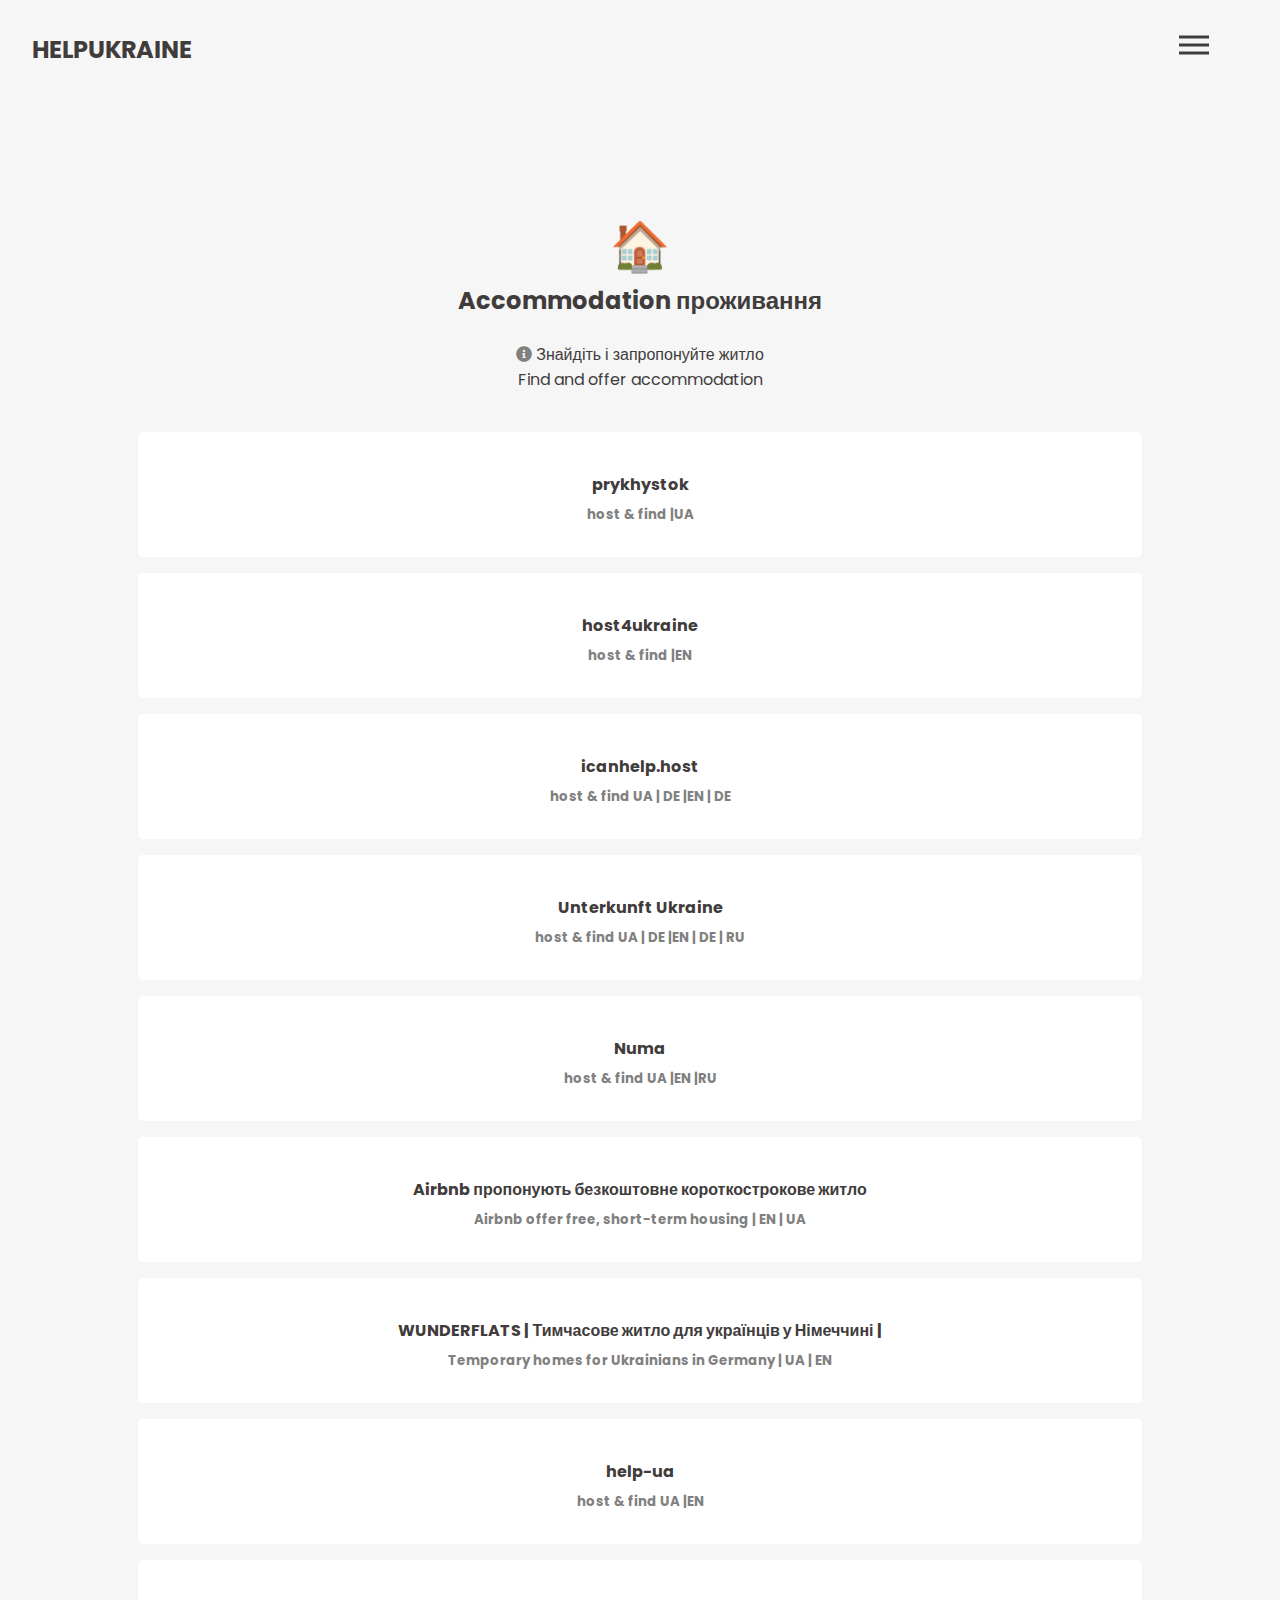
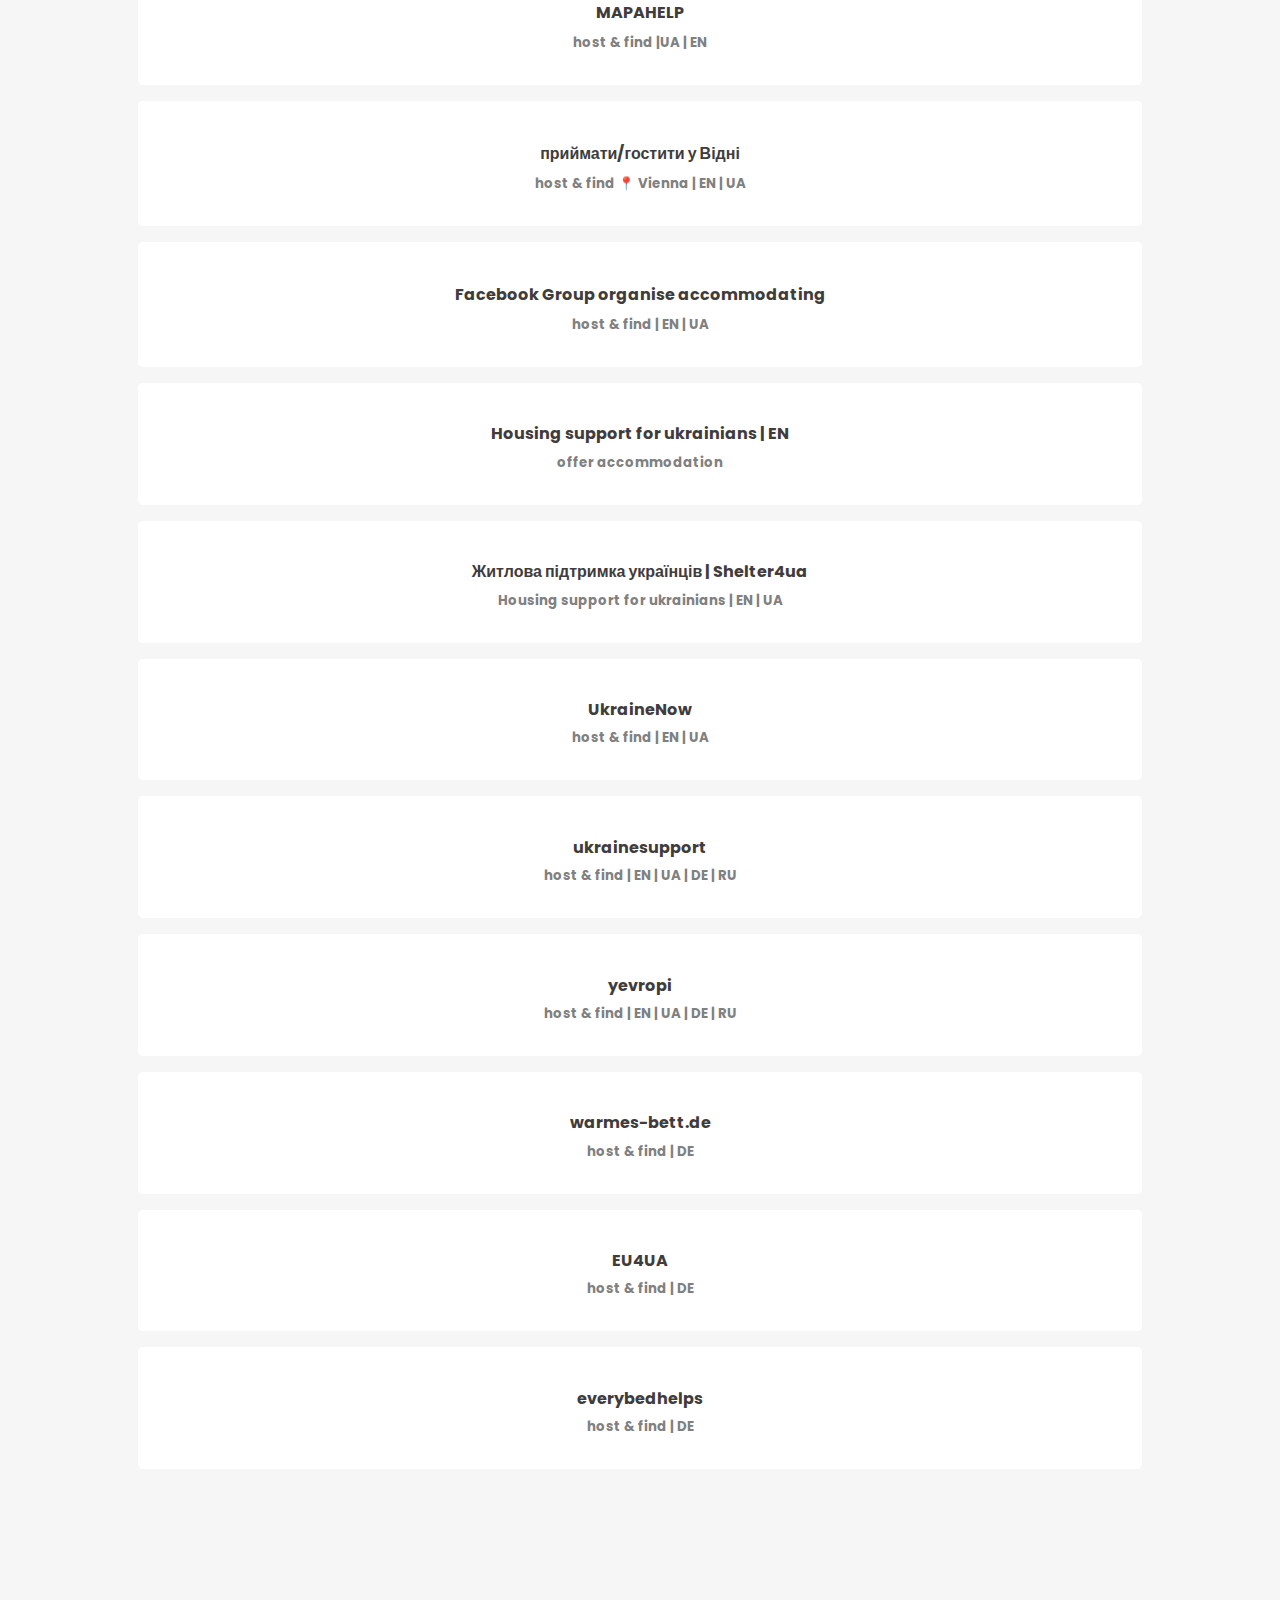
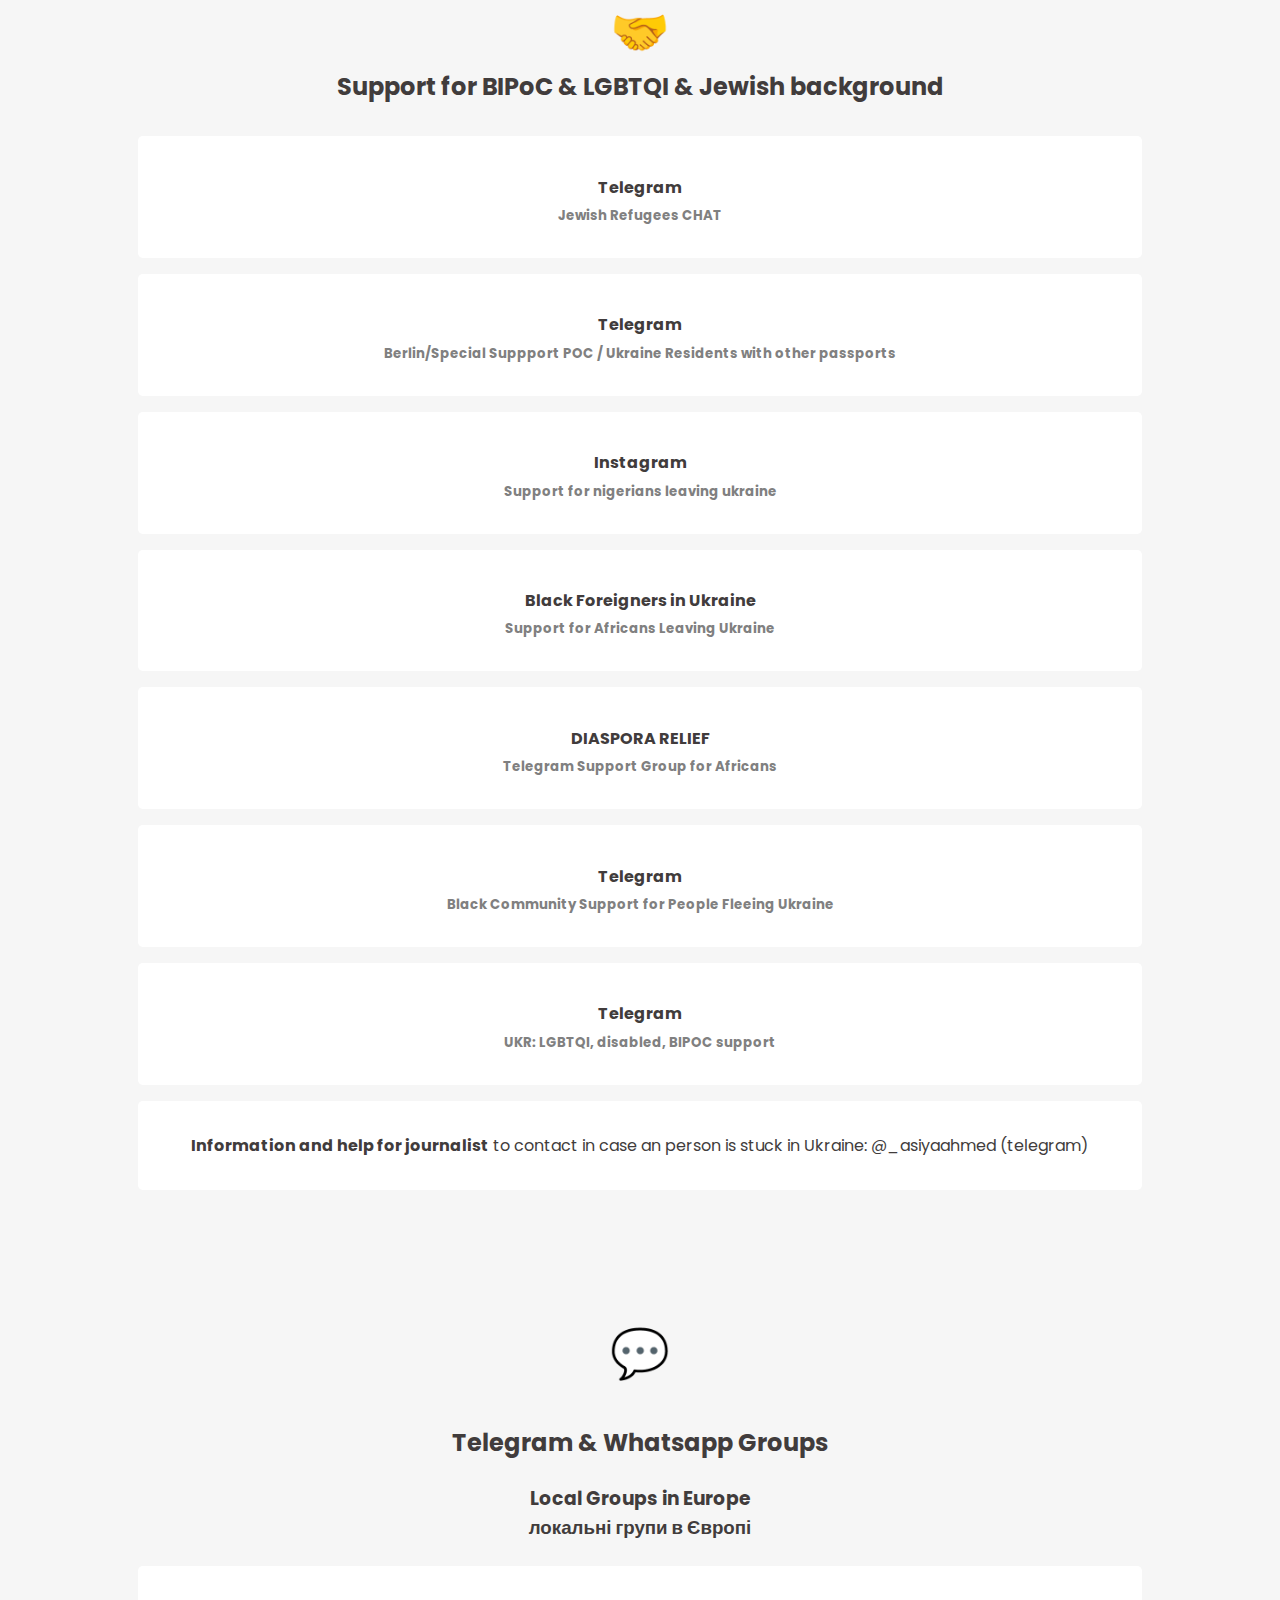
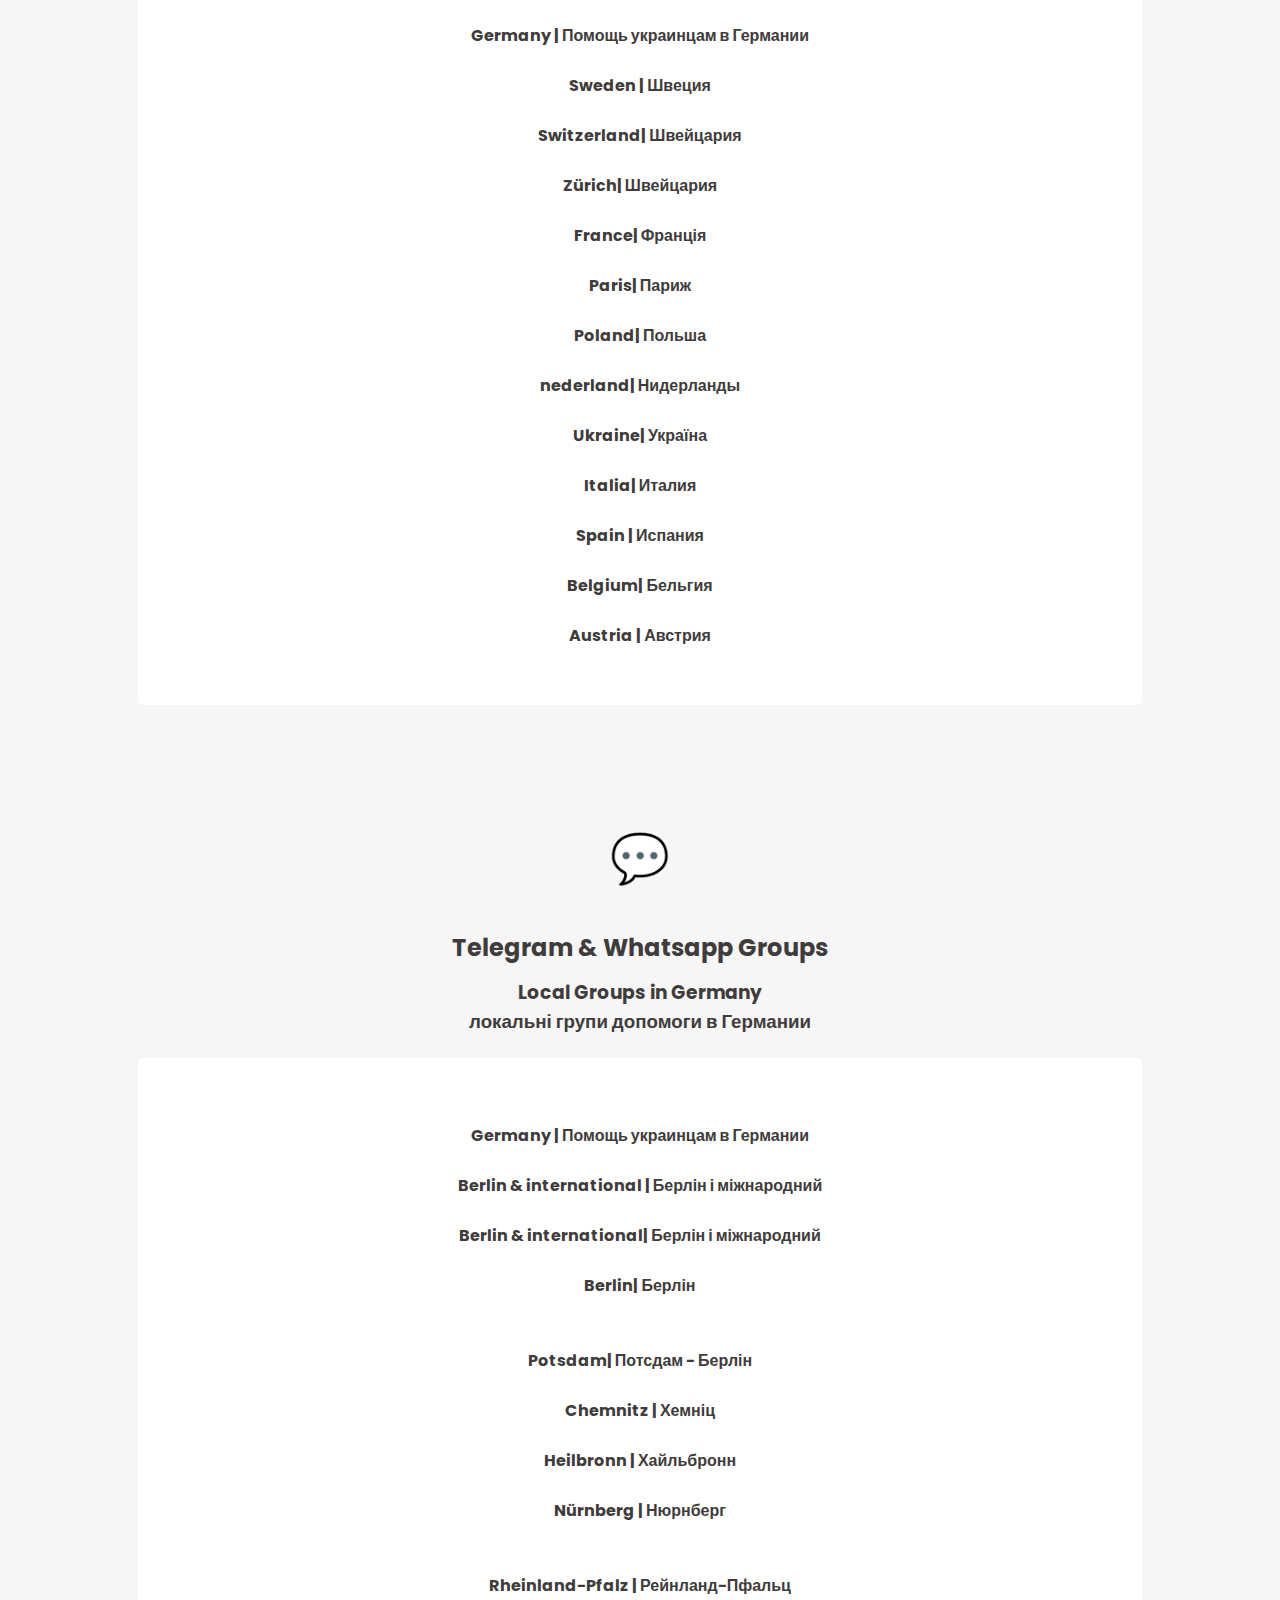
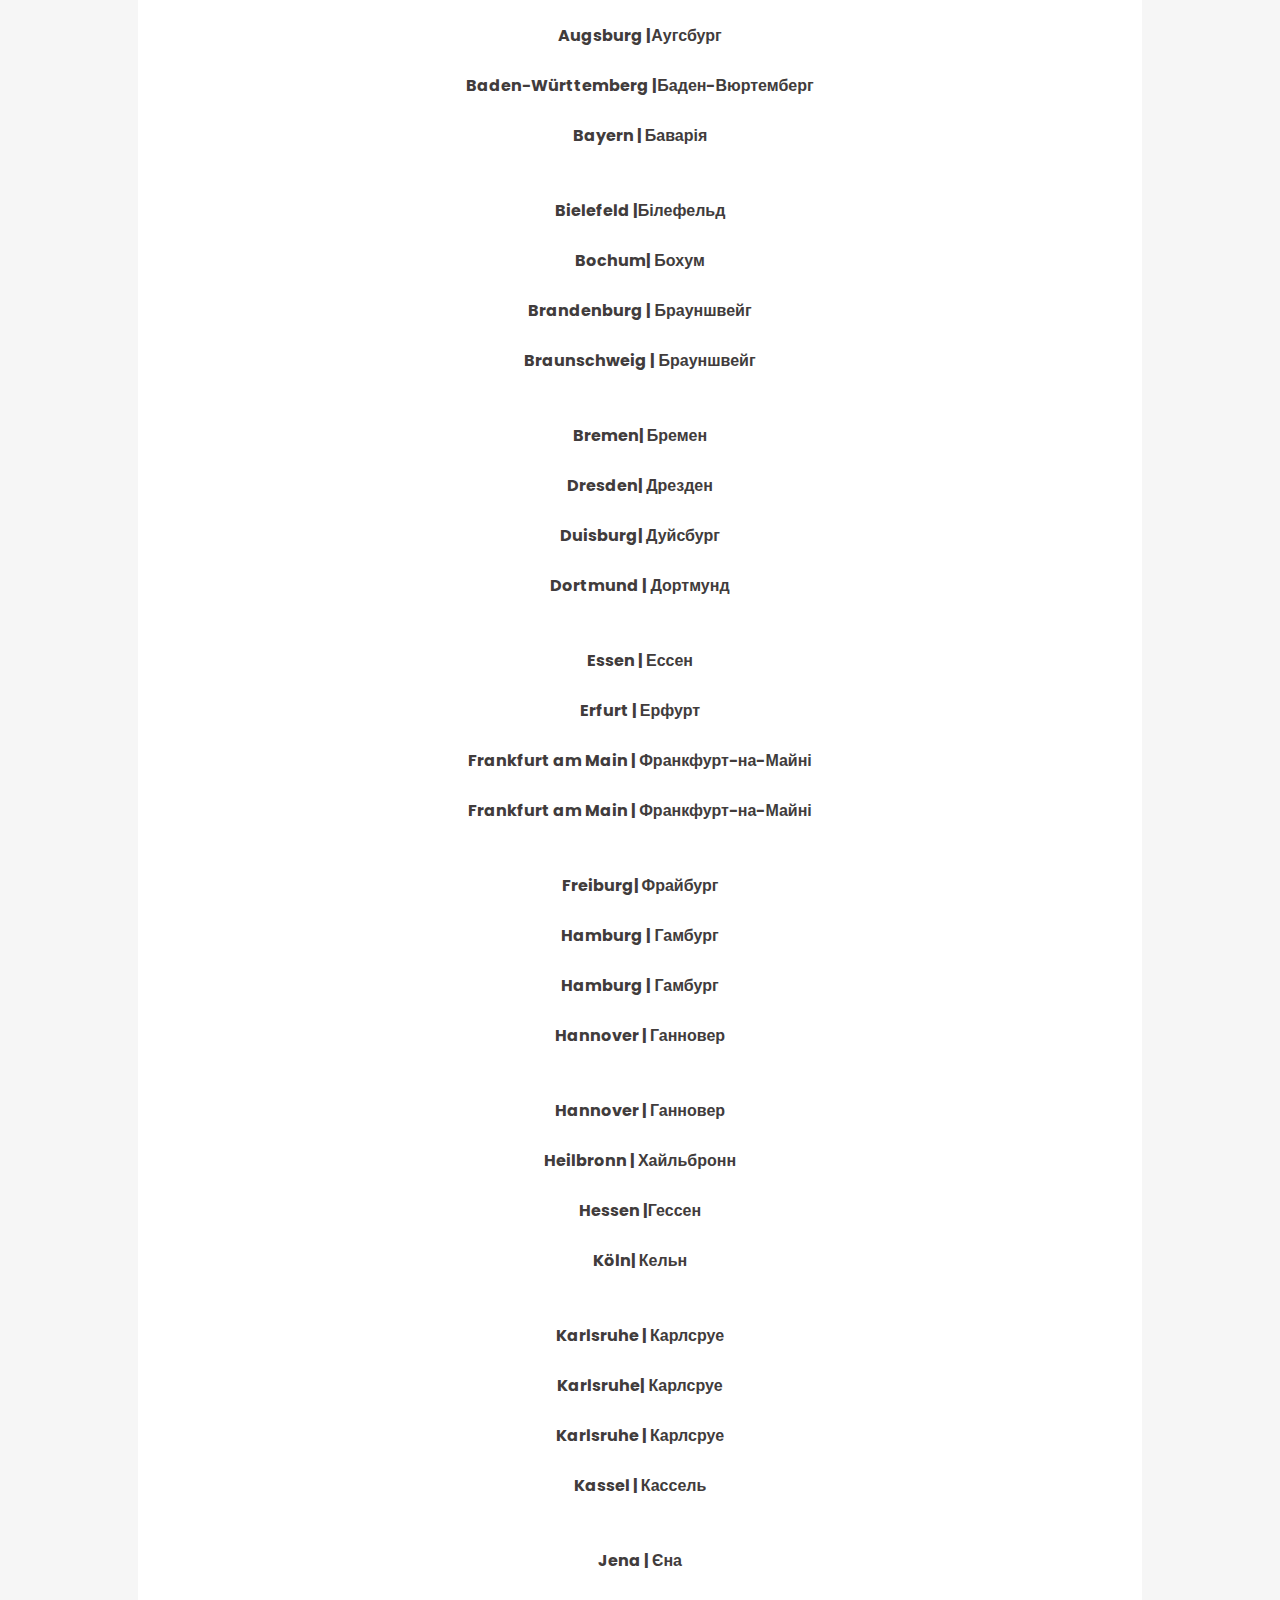
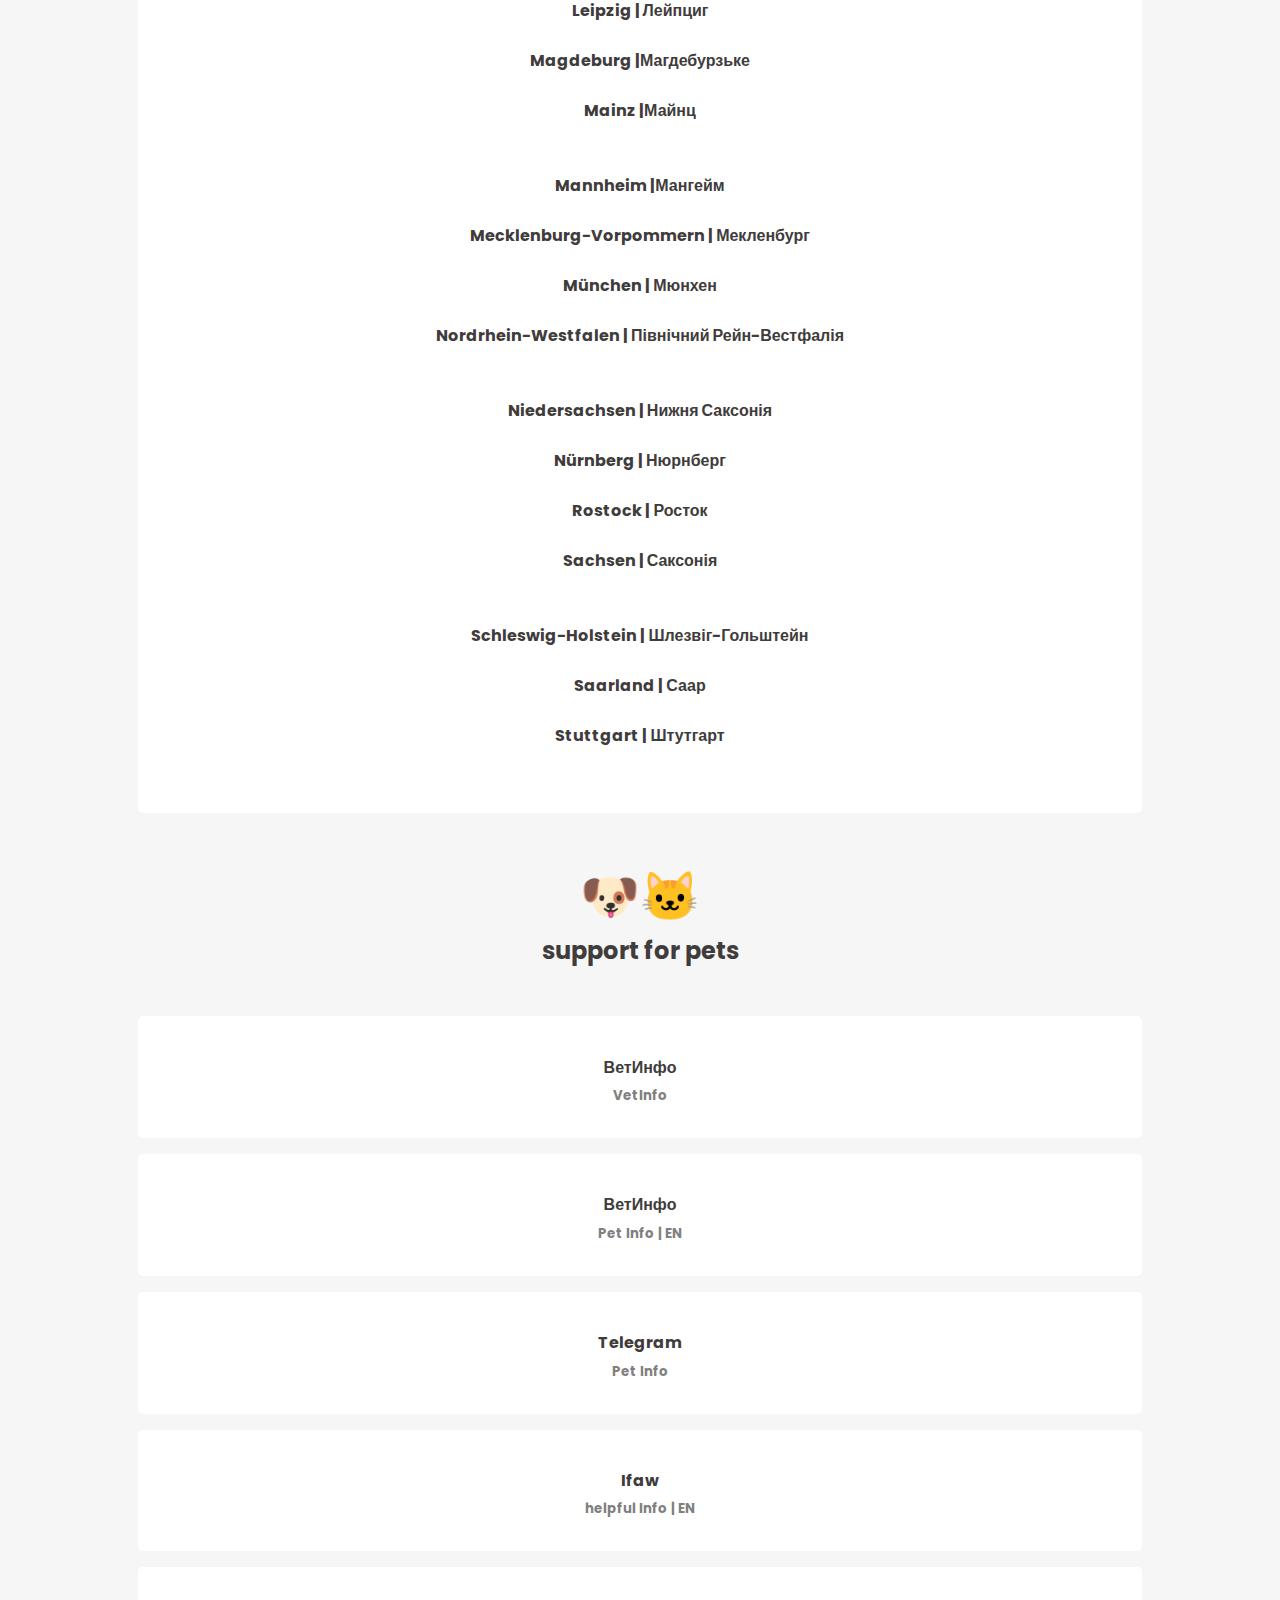
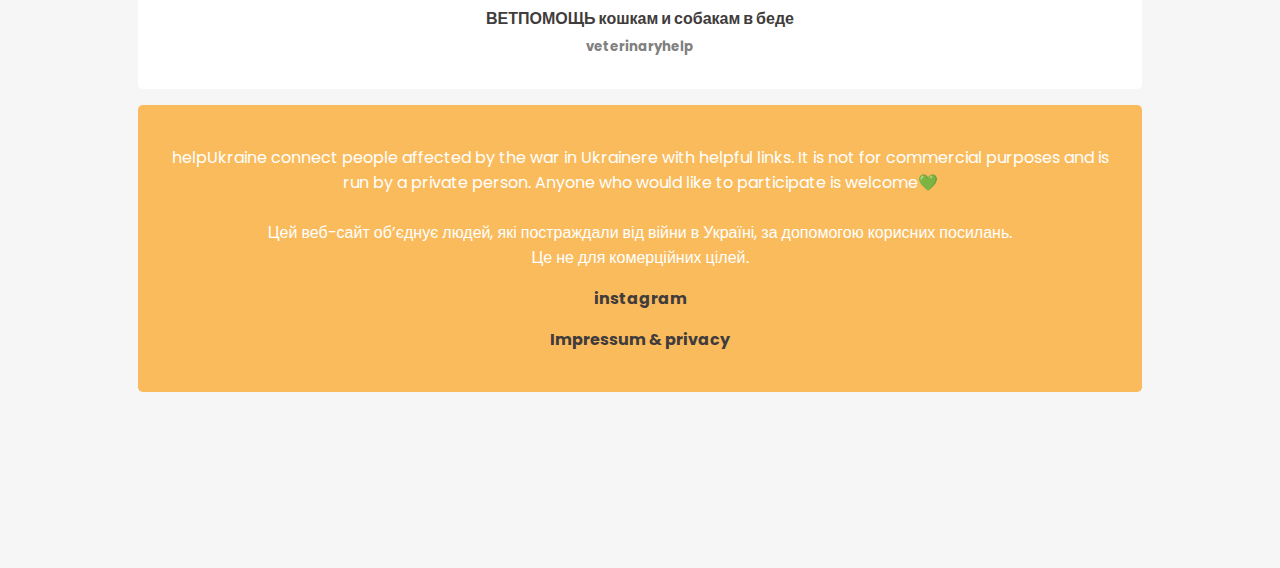
==== commit a54f3447: "add some animations" ====
--- a/index.html
+++ b/index.html
@@ -1,8 +1,5 @@
 <!DOCTYPE html>
-
 <html lang="en" data-theme="light">
-
-</html>
 
 <head>
     <meta charset="UTF-8" />
@@ -12,15 +9,14 @@
     <meta property="og:title" content="">
     <meta property="og:url" content="https://linktree-help-ukraine.netlify.app/">
     <meta property="og:image" content="/logo.png">
-    <meta property="og:description" content=" connect people affected by the war in Ukrainere with helpful links">
+    <meta property="og:description" content="connect people affected by the war in Ukrainere with helpful links">
     <link rel="icon" type="image/x-icon" href="/images/logo.png">
     <link rel="stylesheet" type="text/css" href="css/darkmode.css" media="screen" />
     <link rel="stylesheet" type="text/css" href="css/App.css" media="screen" />
     <link rel="stylesheet" type="text/css" href="css/navbar.css" media="screen" />
     <link rel="stylesheet" type="text/css" href="css/utilities.css" media="screen" />
+    <link rel="stylesheet" type="text/css" href="css/animations.css" media="screen" />
     <link rel="stylesheet" href="https://cdnjs.cloudflare.com/ajax/libs/font-awesome/5.14.0/css/all.min.css" />
-
-
     <!-- Cookie Consent by https://www.FreePrivacyPolicy.com -->
     <script type="text/javascript" src="//www.freeprivacypolicy.com/public/cookie-consent/4.0.0/cookie-consent.js" charset="UTF-8"></script>
     <script type="text/javascript" charset="UTF-8">
@@ -39,143 +35,137 @@
             });
         });
     </script>
-
-
     <noscript>Cookie Consent by <a href="https://www.freeprivacypolicy.com/" rel="nofollow noopener">Free Privacy Policy
             website</a></noscript>
     <title>helpUkraine</title>
 </head>
 
 <body>
-
     <h2 class="helpUkraine">helpUkraine</h2>
     <nav>
         <div class="hamburger">
-            <div class="  1"></div>
-            <div class="  2"></div>
-            <div class="  3"></div>
+            <div class="1"></div>
+            <div class="2"></div>
+            <div class="3"></div>
         </div>
         <ul class="nav-links">
             <li>
                 <h2 class="helpUkraine-smart">helpUkraine</h2>
-                <p class="p grey small helpUkraine">⏰ next Link updates on Friday</p>
+                <p class="p grey small helpUkraine">⏰ next Link updates on Saturday
+                </p>
             </li>
             <li><a href="/index.html">accommodation</a></li>
             <li><a href="/transport.html">Transport</a></li>
             <li><a href="/legal-support.html">Legal Support</a></li>
             <li><a href="/other-links.html">other Links</a></li>
-            <div class=" p-2">
-                <label class="toogle">                 
-                  <input id="theme-toggle" class="switch" type="checkbox" />
-                  <span class="d-block-light d-none"></span>           
+            <div class="p-1">
+                <label class="toogle">
+                    <input id="theme-toggle" class="switch" type="checkbox" />
+                    <span class="d-block-light d-none"></span>
                 </label>
             </div>
         </ul>
     </nav>
-
-
-
-
-    <main class="container ">
-        <section class="  shape  ">
+    <main class="container">
+        <section class="shape">
             <div class="pb">
-                <h2 class=" p-2 ">
-                    <div class="icons">🏠</div>Accommodation проживання
-                </h2>
-
-                <p class="p"> <i class="fas fa-info-circle grey small"></i> Знайдіть і запропонуйте житло <br> Find and offer accommodation</p>
-
+                <h1 class="p-1">
+                    <div class="icons ">🏠</div>Accommodation проживання
+                </h1>
+                <p class="p"> <i class="fas fa-info-circle grey"></i> Знайдіть і запропонуйте житло <br> Find and offer accommodation
+                </p>
             </div>
 
             <!--
-            <div class="   p    bg-white      b-radius ">
-                <p class="p "> Please stay careful</p>
-            </div>
+ <div class="  p  bg-white animation b-radius ">
+ <p class="p "> Please stay careful</p>
+ </div>
 -->
-            <div class="   p    bg-white      b-radius ">
+            <div class="p bg-white animation b-radius">
                 <a href="https://prykhystok.in.ua/" target="_blank“" rel="noopener">
-                    <h4 class="p ">prykhystok</h4>
+                    <h4 class="p">prykhystok</h4>
                     <h5 class="grey">host & find |UA </h5>
                 </a>
             </div>
-            <div class="       bg-white      b-radius">
+            <div class="bg-white animation b-radius">
                 <a href="https://www.host4ukraine.com" target="_blank“" rel="noopener">
                     <h4 class="p">host4ukraine</h4>
                     <h5 class="grey">host & find |EN </h5>
                 </a>
             </div>
-            <div class="       bg-white      b-radius">
+            <div class="bg-white animation b-radius">
                 <a href="https://icanhelp.host/" target="_blank“" rel="noopener">
                     <h4 class="p"> icanhelp.host </h4>
                     <h5 class="grey">host & find UA | DE |EN | DE </h5>
                 </a>
             </div>
-            <div class="       bg-white      b-radius">
+            <div class="bg-white animation b-radius">
                 <a href="https://www.unterkunft-ukraine.de/" target="_blank“" rel="noopener">
                     <h4 class="p"> Unterkunft Ukraine</h4>
                     <h5 class="grey">host & find UA | DE |EN | DE | RU </h5>
                 </a>
             </div>
-            <div class="       bg-white      b-radius">
+            <div class="bg-white animation b-radius">
                 <a href="https://visit.numastays.com/ukraine_support/" target="_blank“" rel="noopener">
                     <h4 class="p"> Numa </h4>
                     <h5 class="grey">host & find UA |EN |RU </h5>
                 </a>
             </div>
-            <div class="   p    bg-white      b-radius ">
+            <div class="p bg-white animation b-radius">
                 <a href="https://www.airbnb.org/?_set_bev_on_new_domain=1646052279_YjE5Y2I3Mjc0ZTRm&locale=en&_ga=2.141994170.988005641.1646052290-948322182.1646052290" target="_blank“" rel="noopener">
-                    <h4 class="p ">Airbnb пропонують безкоштовне короткострокове житло </h4>
+                    <h4 class="p">Airbnb пропонують безкоштовне короткострокове житло </h4>
                     <h5 class="grey"> Airbnb offer free, short-term housing | EN | UA </h5>
                 </a>
             </div>
-            <div class="   p    bg-white      b-radius ">
+            <div class="p bg-white animation b-radius">
                 <a href="https://wunderflats.com/page/ukraine/tenants-in-need-ua" target="_blank“" rel="noopener">
-                    <h4 class="p "> WUNDERFLATS | Тимчасове житло для українців у Німеччині | </h4>
+                    <h4 class="p"> WUNDERFLATS | Тимчасове житло для українців у Німеччині | </h4>
                     <h5 class="grey"> Temporary homes for Ukrainians in Germany | UA | EN </h5>
                 </a>
             </div>
 
-            <div class="       bg-white      b-radius">
+            <div class="bg-white animation b-radius">
                 <a href="https://helppeopleleaveukraine.org/" target="_blank“" rel="noopener">
                     <h4 class="p"> help-ua</h4>
                     <h5 class="grey">host & find UA |EN </h5>
                 </a>
             </div>
 
-            <div class="       bg-white      b-radius">
+            <div class="bg-white animation b-radius">
                 <a href="https://mapahelp.me/?fbclid=IwAR1L9aiKAihZSuGNsOy6sjhSHtZh2qZPAttCSG5wjtgSqkLVL62bZHMLi18" target="_blank“" rel="noopener">
                     <h4 class="p">MAPAHELP</h4>
                     <h5 class="grey">host & find |UA | EN </h5>
                 </a>
             </div>
 
-            <div class="       bg-white      b-radius">
+            <div class="bg-white animation b-radius">
                 <a href="https://warhelp.eu/places/" target="_blank“" rel="noopener">
                     <h4 class="p">
                         приймати/гостити у Відні</h4>
                     <h5 class="grey">host & find 📍 Vienna | EN | UA </h5>
                 </a>
             </div>
-            <div class=" bg-white b-radius">
+            <div class="bg-white animation b-radius">
                 <a href="https://www.facebook.com/Ukrainians-on-the-Move-Find-A-Host-in-Europe-100783479224586" target="_blank“" rel="noopener">
                     <h4 class="p">Facebook Group organise accommodating</h4>
                     <h5 class="grey">host & find | EN | UA </h5>
                 </a>
             </div>
-            <div class="       bg-white      b-radius">
-                <a href=" https://docs.google.com/forms/d/e/1FAIpQLSdD6jIGgt0ZMgPNTebm39TX1gIsHhckNdDtBznw-J0bjawrfg/viewform" target="_blank“" rel="noopener">
+            <div class="bg-white animation b-radius">
+                <a href="https://docs.google.com/forms/d/e/1FAIpQLSdD6jIGgt0ZMgPNTebm39TX1gIsHhckNdDtBznw-J0bjawrfg/viewform" target="_blank“" rel="noopener">
                     <h4>Housing support for ukrainians | EN </h4>
                     <h5 class="grey"> offer accommodation </h5>
                 </a>
             </div>
-            <div class="       bg-white      b-radius">
+            <div class="bg-white animation b-radius">
                 <a href="https://www.shelter4ua.com/" target="_blank“" rel="noopener">
                     <h4>
                         Житлова підтримка українців | Shelter4ua</h4>
-                    <h5 class="grey"> Housing support for ukrainians | EN | UA </h5>
-                </a>
-            </div>
-            <div class="       bg-white      b-radius">
+                    <h5 class="grey"> Housing support for ukrainians | EN | UA
+                    </h5>
+                </a>
+            </div>
+            <div class="bg-white animation b-radius">
                 <a href="https://www.ukrainenow.org/" target="_blank“" rel="noopener">
                     <h4>
                         UkraineNow</h4>
@@ -183,7 +173,7 @@
                 </a>
             </div>
             <!--europe-->
-            <div class="       bg-white      b-radius">
+            <div class="bg-white animation b-radius">
                 <a href="https://ukrainesupport.net/uk/ad_category/mieszkanie/" target="_blank“" rel="noopener">
                     <h4>
                         ukrainesupport</h4>
@@ -191,28 +181,28 @@
                 </a>
             </div>
 
-            <div class="       bg-white      b-radius">
+            <div class="bg-white animation b-radius">
                 <a href="https://www.yevropi.com/" target="_blank“" rel="noopener">
                     <h4>
                         yevropi</h4>
                     <h5 class="grey"> host & find | EN | UA | DE | RU </h5>
                 </a>
             </div>
-            <div class="       bg-white      b-radius">
+            <div class="bg-white animation b-radius">
                 <a href="https://warmes-bett.de/betten-anzeigen/" target="_blank“" rel="noopener">
                     <h4>
                         warmes-bett.de </h4>
                     <h5 class="grey">host & find | DE </h5>
                 </a>
             </div>
-            <div class="       bg-white      b-radius">
-                <a href=" https://ua.eu4ua.org/" target="_blank“" rel="noopener">
+            <div class="bg-white animation b-radius">
+                <a href="https://ua.eu4ua.org/" target="_blank“" rel="noopener">
                     <h4> EU4UA
                     </h4>
                     <h5 class="grey"> host & find | DE </h5>
                 </a>
             </div>
-            <div class="       bg-white      b-radius">
+            <div class="bg-white animation b-radius">
                 <a href="https://everybedhelps.com/" target="_blank“" rel="noopener">
                     <h4> everybedhelps
                     </h4>
@@ -221,21 +211,12 @@
             </div>
         </section>
 
-
-
-
-
-
-        <section class="  shape">
-
-            <h2 class=" p-2 ">
+        <section class="shape">
+            <h2 class="p-1">
                 <div class="icons">🤝</div> Support for BIPoC & LGBTQI & Jewish background
             </h2>
-
-
-
-            <div class="       bg-white      b-radius">
-                <a href=" https://t.me/jewishrefugees" target="_blank“" rel="noopener">
+            <div class="bg-white animation b-radius">
+                <a href="https://t.me/jewishrefugees" target="_blank“" rel="noopener">
                     <h4>
                         Telegram
                     </h4>
@@ -244,8 +225,8 @@
                 </a>
             </div>
 
-            <div class="       bg-white      b-radius">
-                <a href=" https://t.me/+dSJivBixq2w5Yjcx" target="_blank“" rel="noopener">
+            <div class="bg-white animation b-radius">
+                <a href="https://t.me/+dSJivBixq2w5Yjcx" target="_blank“" rel="noopener">
                     <h4>
                         Telegram
                     </h4>
@@ -254,297 +235,246 @@
                 </a>
             </div>
 
-            <div class="       bg-white      b-radius">
-                <a href=" https://instagram.com/nigeriansleavingukraine" target="_blank“" rel="noopener">
+            <div class="bg-white animation b-radius">
+                <a href="https://instagram.com/nigeriansleavingukraine" target="_blank“" rel="noopener">
                     <h4> Instagram
                     </h4>
-                    <h5 class="grey"> Support for nigerians leaving ukraine </h5>
-                </a>
-            </div>
-
-            <div class="       bg-white      b-radius">
-                <a href=" https://www.blackforeignersinukraine.org/" target="_blank“" rel="noopener">
+                    <h5 class="grey"> Support for nigerians leaving ukraine
+                    </h5>
+                </a>
+            </div>
+
+            <div class="bg-white animation b-radius">
+                <a href="https://www.blackforeignersinukraine.org/" target="_blank“" rel="noopener">
                     <h4> Black Foreigners in Ukraine
                     </h4>
                     <h5 class="grey"> Support for Africans Leaving Ukraine </h5>
                 </a>
             </div>
 
-            <div class="       bg-white      b-radius">
-                <a href=" https://t.me/+dSJivBixq2w5Yjcx" target="_blank“" rel="noopener">
+            <div class="bg-white animation b-radius">
+                <a href="https://t.me/+dSJivBixq2w5Yjcx" target="_blank“" rel="noopener">
                     <h4>
                         DIASPORA RELIEF
                     </h4>
                     <h5 class="grey"> Telegram Support Group for Africans </h5>
                 </a>
             </div>
-            <div class="       bg-white      b-radius">
+            <div class="bg-white animation b-radius">
                 <a href="https://t.me/+38evddbcFnk5NmEy" target="_blank“" rel="noopener">
                     <h4>
                         Telegram
                     </h4>
-                    <h5 class="grey"> Black Community Support for People Fleeing Ukraine</h5>
-                </a>
-            </div>
-
-
-
-            <div class="       bg-white      b-radius">
-                <a href=" https://t.me/+kqxAgwC7lME2ZDMy" target="_blank“" rel="noopener">
+                    <h5 class="grey"> Black Community Support for People Fleeing Ukraine
+                    </h5>
+                </a>
+            </div>
+            <div class="bg-white animation b-radius">
+                <a href="https://t.me/+kqxAgwC7lME2ZDMy" target="_blank“" rel="noopener">
                     <h4>
                         Telegram
                     </h4>
                     <h5 class="grey"> UKR: LGBTQI, disabled, BIPOC support </h5>
                 </a>
             </div>
-
-
-
-            <div class="       bg-white      b-radius">
-                <a href=" https://t.me/+kqxAgwC7lME2ZDMy" target="_blank“" rel="noopener">
-                    <p>Information and help for <a href=" https://lnkj.in/p/nido/"> journalist</a> to contact in case an person is stuck in Ukraine: @_asiyaahmed (telegram)</p>
-                </a>
-            </div>
-
+            <div class="bg-white animation b-radius">
+                <a href="https://t.me/+kqxAgwC7lME2ZDMy" target="_blank“" rel="noopener">
+                    <p>Information and help for <a href="https://lnkj.in/p/nido/">
+                            journalist</a> to contact in case an person is stuck in Ukraine: @_asiyaahmed (telegram)</p>
+                </a>
+            </div>
         </section>
 
 
 
-
-        <section class="  shape p-3">
-
-            <h2 class=" p-2 ">
+        <section class="shape">
+            <h2 class="p-1">
                 <div class="icons"> 💬</div>
                 <br> Telegram & Whatsapp Groups
             </h2>
-            <h3 class="p p-summary">
+            <h3 class="p">
                 Local Groups in Europe
                 <br> локальні групи в Європі
             </h3>
-
-
-            <div class="       bg-white      b-radius flexbox">
-
-                <div class="p">
-
+            <div class="bg-white telegram-groups b-radius flexbox">
+                <div class="">
                     <p><br>
-                        <a href="  https://t.me/germanyhelpsukraine" target="_blank“" rel="noopener"> Germany
+                        <a href="https://t.me/germanyhelpsukraine" target="_blank“" rel="noopener"> Germany
                             | Помощь украинцам в Германии</a><br><br>
-                        <a href=" https://t.me/refugeesinSweden" target="_blank“" rel="noopener">Sweden 
-                    | Швеция</a><br><br>
-                        <a href="  https://t.me/refugeesinSwitzerland" target="_blank“" rel="noopener"> Switzerland| Швейцария </a> <br> <br>
-                        <a href=" https://t.me/zh_helps_ukraine
-                        " target="_blank“" rel="noopener"> Zürich| Швейцария </a> <br> <br>
+                        <a href="https://t.me/refugeesinSweden" target="_blank“" rel="noopener">Sweden
+                            | Швеция</a><br><br>
+                        <a href="https://t.me/refugeesinSwitzerland" target="_blank“" rel="noopener"> Switzerland|
+                            Швейцария </a> <br> <br>
+                        <a href="https://t.me/zh_helps_ukraine" target="_blank“" rel="noopener"> Zürich| Швейцария </a>
+                        <br> <br>
                         <a href="https://t.me/refugeesinFrance" target="_blank“" rel="noopener"> France|
                             Франція</a> <br> <br>
                         <a href="https://t.me/+KUk3d_a3w7dkYWI0" target="_blank“" rel="noopener"> Paris|
-                        
-Париж</a> <br> <br>
-                        <a href=" https://t.me/refugeesinPoland" target="_blank“" rel="noopener">Poland|
+
+                            Париж</a> <br> <br>
+                        <a href="https://t.me/refugeesinPoland" target="_blank“" rel="noopener">Poland|
                             Польша </a> <br> <br>
-                        <a href=" https://t.me/oekrainehulpnederland " target="_blank“" rel="noopener">
-                  nederland|
-                    Нидерланды </a> <br> <br>
-
-                        <a href="https://t.me/refugeesinUkraine " target="_blank“" rel="noopener">
-                     Ukraine|
-                     Україна </a> <br> <br>
-                        <a href=" ttps://t.me/dodomu_italia_ucraina" target="_blank“" rel="noopener"> Italia|
+                        <a href="https://t.me/oekrainehulpnederland" target="_blank“" rel="noopener">
+                            nederland|
+                            Нидерланды </a> <br> <br>
+
+                        <a href="https://t.me/refugeesinUkraine" target="_blank“" rel="noopener">
+                            Ukraine|
+                            Україна </a> <br> <br>
+                        <a href="ttps://t.me/dodomu_italia_ucraina" target="_blank“" rel="noopener"> Italia|
                             Италия </a> <br> <br>
 
-                        <a href=" https://t.me/HelpUkraineEspana " target="_blank“" rel="noopener">Spain |
-                                Испания</a> <br> <br>
+                        <a href="https://t.me/HelpUkraineEspana" target="_blank“" rel="noopener">Spain |
+                            Испания</a> <br> <br>
 
 
                         <a href="https://t.me/refugeesinBelgium" target="_blank“" rel="noopener"> Belgium| Бельгия
                         </a> <br> <br>
-                        <a href=" https://t.me/refugeesinAustria" target="_blank“" rel="noopener"> Austria |
+                        <a href="https://t.me/refugeesinAustria" target="_blank“" rel="noopener"> Austria |
                             Австрия</a> <br> <br>
-
-
         </section>
 
 
-        <section class="  shape p-3">
-
-            <h2 class=" p-2 ">
-                <div class="icons"> 💬</div>
+        <section class="shape">
+            <h2>
+                <div class="icons">💬</div>
                 <br> Telegram & Whatsapp Groups
             </h2>
-            <h3 class="p p-summary">
+            <h3 class="">
                 Local Groups in Germany
                 <br> локальні групи допомоги в Германии
             </h3>
-
-
-            <div class="       bg-white      b-radius flexbox">
-
+            <div class="bg-white  telegram-groups b-radius flexbox">
                 <div class="p">
-
-                    <p><br>
-                        <a href="  https://t.me/germanyhelpsukraine" target="_blank“" rel="noopener"> Germany
-                            | Помощь украинцам в Германии</a><br><br>
-                        <a href=" https://t.me/+pY4AEUY_0jZhMzQ0" target="_blank“" rel="noopener">Berlin & international
-                            | Берлін і міжнародний</a><br><br>
-                        <a href="  https://t.me/ukrainehelpberlin" target="_blank“" rel="noopener">Berlin &
-                            international| Берлін і міжнародний</a> <br> <br>
-                        <a href="https://t.me/BerlinHostUkranians" target="_blank“" rel="noopener"> Berlin|
-                            Берлін</a> <br> <br><br>
-                        <a href=" https://t.me/potsdamhelpsukrainians" target="_blank“" rel="noopener">Potsdam|
-                            Потсдам - Берлін</a> <br> <br>
-
-                        <a href=" https://t.me/pomosh_Germany_Chemnitz_Ukraine " target="_blank“" rel="noopener">
-                            Chemnitz |
-                            Хемніц </a> <br> <br>
-                        <a href=" https://t.me/+zc9HnLCyckMzMGRi " target="_blank“" rel="noopener"> Heilbronn |
-                            Хайльбронн</a> <br> <br>
-
-
-                        <a href="https://t.me/help_in_Nuremberg_UA  " target="_blank“" rel="noopener"> Nürnberg |
-                            Нюрнберг </a> <br> <br><br>
-                        <a href="https://t.me/ukrainerheinlandpfalz " target="_blank“" rel="noopener"> Rheinland-Pfalz |
-                            Рейнланд-Пфальц </a> <br> <br>
-
-                        <a href=" https://t.me/augsburghilftukraine" target="_blank“" rel="noopener"> Augsburg |
-                            Аугсбург</a> <br> <br>
-                        <a href=" https://t.me/+n8doQy7ubEBmZGE6" target="_blank“" rel="noopener"> Baden-Württemberg |
-                            Баден-Вюртемберг</a> <br> <br>
-                        <a href="  https://t.me/+95kDURdyTlE2YjFi" target="_blank“" rel="noopener"> Bayern |
-                            Баварія</a> <br> <br><br>
-
-                        <a href=" https://t.me/bielefeldhelps" target="_blank“" rel="noopener"> Bielefeld | Білефельд</a>
-                        <br> <br>
-
-
-                        <a href=" https://t.me/ukraine_bochum_support" target="_blank“" rel="noopener">Bochum|
-                            Бохум</a> <br> <br>
-
-                        <a href="https://t.me/+2aZQNYb1hns3Mzli" target="_blank“" rel="noopener"> Brandenburg |
-                            Брауншвейг</a> <br> <br>
-
-                        <a href=" https://t.me/BS_UA_HELP" target="_blank“" rel="noopener">Braunschweig | Брауншвейг</a>
-                        <br> <br><br>
-
-                        <a href="https://t.me/suport_ukraine_in_bremen" target="_blank“" rel="noopener"> Bremen|
-                            Бремен</a> <br> <br>
-
-                        <a href="https://t.me/+djV5nXL6pWdlYmQ6" target="_blank“" rel="noopener"> Dresden| Дрезден</a>
-                        <br> <br>
-
-                        <a href="https://t.me/duisburgukraine" target="_blank“" rel="noopener"> Duisburg| Дуйсбург</a>
-                        <br> <br>
-
-                        <a href="https://t.me/ukraine_dortmund" target="_blank“" rel="noopener"> Dortmund | Дортмунд</a>
-                        <br> <br><br>
-
-                        <a href="https://t.me/ukr_de_essen" target="_blank“" rel="noopener"> Essen | Ессен</a> <br>
-                        <br>
-
-                        <a href=" https://t.me/thuringia_stands_with_ukraine" target="_blank“" rel="noopener"> Erfurt |
-                            Ерфурт</a> <br> <br>
-
-                        <a href=" https://t.me/freiburghilft" target="_blank“" rel="noopener"> Frankfurt am Main |
-                            Франкфурт-на-Майні</a> <br> <br>
-
-                        <a href=" https://chat.whatsapp.com/Fj0QFCbsuX16G7EGSGe8Wt  " target="_blank“" rel="noopener">
-                            Frankfurt am Main |
-                            Франкфурт-на-Майні</a> <br> <br><br>
-
-                        <a href=" https://t.me/+BcQ_210Ex4cwYjEy" target="_blank“" rel="noopener"> Freiburg|
-                            Фрайбург</a> <br> <br>
-
-                        <a href=" https://t.me/+5XuTo4a1gmw3YTcy" target="_blank“" rel="noopener"> Hamburg | Гамбург</a>
-                        <br> <br>
-
-                        <a href=" https://t.me/hamburg_hilft  " target="_blank“" rel="noopener"> Hamburg |
-                            Гамбург</a> <br> <br>
-
-
-
-                        <a href="https://t.me/+m5HzIyVixn5iZGQy" target="_blank“" rel="noopener"> Hannover |
-                            Ганновер</a> <br> <br><br>
-
-                        <a href="https://t.me/+Bm1Uk3JJ4FJkMDFi" target="_blank“" rel="noopener"> Hannover |
-                            Ганновер</a> <br> <br>
-
-                        <a href=" https://t.me/+zc9HnLCyckMzMGRi" target="_blank“" rel="noopener"> Heilbronn |
-                            Хайльбронн</a> <br> <br>
-
-                        <a href="https://t.me/+HTYW-_jDZVtkZDJi" target="_blank“" rel="noopener"> Hessen |
-                            Гессен</a> <br> <br>
-
-                        <a href=" https://t.me/cologne_help " target="_blank“" rel="noopener"> Köln|
-                            Кельн </a> <br> <br><br>
-                        <a href="https://t.me/+AONMSwz2i405MDQ6" target="_blank“" rel="noopener"> Karlsruhe |
-                            Карлсруе</a> <br> <br>
-
-                        <a href="https://t.me/ukraine_karlsruhe" target="_blank“" rel="noopener"> Karlsruhe|
-                            Карлсруе</a> <br> <br>
-                        <a href="https://t.me/+AONMSwz2i405MDQ6" target="_blank“" rel="noopener"> Karlsruhe |
-                            Карлсруе</a> <br> <br>
-
-                        <a href="https://t.me/KasselUkrainehilfen" target="_blank“" rel="noopener"> Kassel |
-                            Кассель</a> <br> <br><br>
-
-                        <a href=" https://t.me/thuringia_stands_with_ukraine" target="_blank“" rel="noopener"> Jena |
-                            Єна</a> <br> <br>
-                        <a href=" https://t.me/accomodation_leipzig_ukraine " target="_blank“" rel="noopener"> Leipzig |
-                            Лейпциг</a> <br> <br>
-
-                        <a href=" https://t.me/magdeburg_ukraine  " target="_blank“" rel="noopener"> Magdeburg |
-                            Магдебурзьке</a> <br> <br>
-
-                        <a href=" https://t.me/ukraine_helfen_mainz  " target="_blank“" rel="noopener"> Mainz |
-                            Майнц</a> <br> <br><br>
-
-                        <a href="https://t.me/UkrHlfMA " target="_blank“" rel="noopener"> Mannheim |
-                            Мангейм</a> <br> <br>
-
-                        <a href="https://t.me/+ACMWRk-ONEllMzEy " target="_blank“" rel="noopener">
-                            Mecklenburg-Vorpommern |
-                            Мекленбург</a> <br> <br>
-
-                        <a href=" https://t.me/helpUkrainetowin   " target="_blank“" rel="noopener"> München |
-                            Мюнхен</a> <br> <br>
-
-                        <a href=" https://t.me/+iVakIX2oQK1jYmFi" target="_blank“" rel="noopener">
-                            Nordrhein-Westfalen |                           
-Північний Рейн-Вестфалія</a> <br> <br><br>
-
-                        <a href=" https://t.me/+sySBMibwdz9hMmIy" target="_blank“" rel="noopener">
-                            Niedersachsen |
-                            Нижня Саксонія</a> <br> <br>
-
-                        <a href="  https://t.me/help_in_Nuremberg_UA " target="_blank“" rel="noopener">
-                            Nürnberg |
-                            Нюрнберг</a> <br> <br>
-
-                        <a href=" https://t.me/HilfstransporteRostockUkraine" target="_blank“" rel="noopener">
-                            Rostock |
-                            Росток</a> <br> <br>
-
-
-                        <a href="https://t.me/+evMXd6nO5T1mMDIy " target="_blank“" rel="noopener">
-                            Sachsen |
-                            Саксонія</a> <br> <br> <br>
-                        <a href="https://t.me/+IhWtHU4b5HsyNGIy" target="_blank“" rel="noopener">
-                            Schleswig-Holstein |
-                            Шлезвіг-Гольштейн</a> <br> <br>
-                        <a href=" https://t.me/ukrainesaarland " target="_blank“" rel="noopener"> Saarland |
-                            Саар</a> <br> <br>
-                        <a href=" https://t.me/helpforukraine22" target="_blank“" rel="noopener"> Stuttgart |
-                            Штутгарт</a> <br> <br>
-
+                    <br>
+                    <a href="https://t.me/germanyhelpsukraine" target="_blank“" rel="noopener"> Germany
+                        | Помощь украинцам в Германии</a><br><br>
+                    <a href="https://t.me/+pY4AEUY_0jZhMzQ0" target="_blank“" rel="noopener">Berlin &
+                        international
+                        | Берлін і міжнародний</a><br><br>
+                    <a href="https://t.me/ukrainehelpberlin" target="_blank“" rel="noopener">Berlin &
+                        international| Берлін і міжнародний</a> <br>
+                    <br>
+                    <a href="https://t.me/BerlinHostUkranians" target="_blank“" rel="noopener"> Berlin|
+                        Берлін</a> <br> <br><br>
+                    <a href="https://t.me/potsdamhelpsukrainians" target="_blank“" rel="noopener">Potsdam|
+                        Потсдам - Берлін</a> <br> <br>
+
+                    <a href="https://t.me/pomosh_Germany_Chemnitz_Ukraine" target="_blank“" rel="noopener">
+                        Chemnitz |
+                        Хемніц </a> <br> <br>
+                    <a href="https://t.me/+zc9HnLCyckMzMGRi" target="_blank“" rel="noopener"> Heilbronn | Хайльбронн</a>
+                    <br> <br>
+                    <a href="https://t.me/help_in_Nuremberg_UA" target="_blank“" rel="noopener"> Nürnberg | Нюрнберг
+                    </a>
+                    <br> <br><br>
+                    <a href="https://t.me/ukrainerheinlandpfalz" target="_blank“" rel="noopener"> Rheinland-Pfalz |
+                        Рейнланд-Пфальц </a> <br> <br>
+                    <a href="https://t.me/augsburghilftukraine" target="_blank“" rel="noopener"> Augsburg
+                        |Аугсбург</a> <br> <br>
+                    <a href="https://t.me/+n8doQy7ubEBmZGE6" target="_blank“" rel="noopener">
+                        Baden-Württemberg |Баден-Вюртемберг</a> <br>
+                    <br>
+                    <a href="https://t.me/+95kDURdyTlE2YjFi" target="_blank“" rel="noopener"> Bayern |
+                        Баварія</a> <br> <br><br>
+                    <a href="https://t.me/bielefeldhelps" target="_blank“" rel="noopener"> Bielefeld
+                        |Білефельд</a>
+                    <br> <br>
+                    <a href="https://t.me/ukraine_bochum_support" target="_blank“" rel="noopener">Bochum|
+                        Бохум</a> <br> <br>
+                    <a href="https://t.me/+2aZQNYb1hns3Mzli" target="_blank“" rel="noopener"> Brandenburg
+                        | Брауншвейг</a> <br> <br>
+
+                    <a href="https://t.me/BS_UA_HELP" target="_blank“" rel="noopener">Braunschweig
+                        | Брауншвейг</a>
+                    <br> <br><br>
+                    <a href="https://t.me/suport_ukraine_in_bremen" target="_blank“" rel="noopener"> Bremen|
+                        Бремен</a> <br> <br>
+                    <a href="https://t.me/+djV5nXL6pWdlYmQ6" target="_blank“" rel="noopener"> Dresden|
+                        Дрезден</a>
+                    <br> <br>
+                    <a href="https://t.me/duisburgukraine" target="_blank“" rel="noopener"> Duisburg|
+                        Дуйсбург</a>
+                    <br> <br>
+                    <a href="https://t.me/ukraine_dortmund" target="_blank“" rel="noopener"> Dortmund |
+                        Дортмунд</a>
+                    <br> <br><br>
+                    <a href="https://t.me/ukr_de_essen" target="_blank“" rel="noopener"> Essen |
+                        Ессен</a> <br>
+                    <br>
+                    <a href="https://t.me/thuringia_stands_with_ukraine" target="_blank“" rel="noopener"> Erfurt |
+                        Ерфурт</a> <br> <br>
+                    <a href="https://t.me/freiburghilft" target="_blank“" rel="noopener"> Frankfurt
+                        am Main | Франкфурт-на-Майні</a> <br> <br>
+                    <a href="https://chat.whatsapp.com/Fj0QFCbsuX16G7EGSGe8Wt" target="_blank“" rel="noopener">
+                        Frankfurt am Main |
+                        Франкфурт-на-Майні</a> <br> <br><br>
+                    <a href="https://t.me/+BcQ_210Ex4cwYjEy" target="_blank“" rel="noopener"> Freiburg|
+                        Фрайбург</a> <br> <br>
+                    <a href="https://t.me/+5XuTo4a1gmw3YTcy" target="_blank“" rel="noopener"> Hamburg |
+                        Гамбург</a>
+                    <br> <br>
+                    <a href="https://t.me/hamburg_hilft" target="_blank“" rel="noopener"> Hamburg | Гамбург</a> <br>
+                    <br>
+                    <a href="https://t.me/+m5HzIyVixn5iZGQy" target="_blank“" rel="noopener"> Hannover |
+                        Ганновер</a> <br> <br><br>
+                    <a href="https://t.me/+Bm1Uk3JJ4FJkMDFi" target="_blank“" rel="noopener"> Hannover |
+                        Ганновер</a> <br> <br>
+                    <a href="https://t.me/+zc9HnLCyckMzMGRi" target="_blank“" rel="noopener"> Heilbronn |
+                        Хайльбронн</a> <br> <br>
+                    <a href="https://t.me/+HTYW-_jDZVtkZDJi" target="_blank“" rel="noopener"> Hessen
+                        |Гессен</a> <br> <br>
+                    <a href="https://t.me/cologne_help" target="_blank“" rel="noopener"> Köln| Кельн </a> <br> <br><br>
+                    <a href="https://t.me/+AONMSwz2i405MDQ6" target="_blank“" rel="noopener"> Karlsruhe |
+                        Карлсруе</a> <br> <br>
+                    <a href="https://t.me/ukraine_karlsruhe" target="_blank“" rel="noopener"> Karlsruhe|
+                        Карлсруе</a> <br> <br>
+                    <a href="https://t.me/+AONMSwz2i405MDQ6" target="_blank“" rel="noopener"> Karlsruhe |
+                        Карлсруе</a> <br> <br>
+                    <a href="https://t.me/KasselUkrainehilfen" target="_blank“" rel="noopener"> Kassel |
+                        Кассель</a> <br> <br><br>
+                    <a href="https://t.me/thuringia_stands_with_ukraine" target="_blank“" rel="noopener"> Jena | Єна</a>
+                    <br> <br>
+                    <a href="https://t.me/accomodation_leipzig_ukraine" target="_blank“" rel="noopener"> Leipzig |
+                        Лейпциг</a> <br>
+                    <br>
+                    <a href="https://t.me/magdeburg_ukraine" target="_blank“" rel="noopener"> Magdeburg
+                        |Магдебурзьке</a>
+                    <br> <br>
+                    <a href="https://t.me/ukraine_helfen_mainz" target="_blank“" rel="noopener"> Mainz |Майнц</a> <br>
+                    <br><br>
+                    <a href="https://t.me/UkrHlfMA" target="_blank“" rel="noopener"> Mannheim |Мангейм</a> <br>
+                    <br>
+                    <a href="https://t.me/+ACMWRk-ONEllMzEy" target="_blank“" rel="noopener"> Mecklenburg-Vorpommern |
+                        Мекленбург</a> <br> <br>
+                    <a href="https://t.me/helpUkrainetowin" target="_blank“" rel="noopener"> München | Мюнхен</a> <br>
+                    <br>
+                    <a href="https://t.me/+iVakIX2oQK1jYmFi" target="_blank“" rel="noopener">
+                        Nordrhein-Westfalen | Північний
+                        Рейн-Вестфалія</a> <br> <br><br>
+                    <a href="https://t.me/+sySBMibwdz9hMmIy" target="_blank“" rel="noopener">
+                        Niedersachsen | Нижня Саксонія</a> <br> <br>
+                    <a href="https://t.me/help_in_Nuremberg_UA" target="_blank“" rel="noopener"> Nürnberg | Нюрнберг</a>
+                    <br>
+                    <br>
+                    <a href="https://t.me/HilfstransporteRostockUkraine" target="_blank“" rel="noopener"> Rostock |
+                        Росток</a> <br> <br>
+                    <a href="https://t.me/+evMXd6nO5T1mMDIy" target="_blank“" rel="noopener">Sachsen | Саксонія</a> <br>
+                    <br> <br>
+                    <a href="https://t.me/+IhWtHU4b5HsyNGIy" target="_blank“" rel="noopener">Schleswig-Holstein
+                        | Шлезвіг-Гольштейн</a> <br> <br>
+                    <a href="https://t.me/ukrainesaarland" target="_blank“" rel="noopener"> Saarland | Саар</a> <br>
+                    <br>
+                    <a href="https://t.me/helpforukraine22" target="_blank“" rel="noopener"> Stuttgart |
+                        Штутгарт</a> <br> <br>
                 </div>
-
-            </div>
-
-
-            <h2 class=" p-2 ">
+            </div>
+
+
+            <h2 class="p-2">
                 <div class="icons">🐶🐱</div> support for pets
             </h2>
-
-            <div class="       bg-white      b-radius">
+            <div class="bg-white animation b-radius">
                 <a href="https://t.me/vetbel" target="_blank“" rel="noopener">
                     <h4>
                         ВетИнфо
@@ -552,8 +482,7 @@
                     <h5 class="grey"> VetInfo</h5>
                 </a>
             </div>
-
-            <div class="       bg-white      b-radius">
+            <div class="bg-white animation b-radius">
                 <a href="https://haustier-info-ukraine.de/en/" target="_blank“" rel="noopener">
                     <h4>
                         ВетИнфо
@@ -561,62 +490,43 @@
                     <h5 class="grey"> Pet Info | EN </h5>
                 </a>
             </div>
-            <div class="       bg-white      b-radius">
-                <a href="  https://t.me/helpUkraine_Gemany/70875" target="_blank“" rel="noopener">
+            <div class="bg-white animation b-radius">
+                <a href="https://t.me/helpUkraine_Gemany/70875" target="_blank“" rel="noopener">
                     <h4>
                         Telegram
                     </h4>
                     <h5 class="grey"> Pet Info </h5>
                 </a>
             </div>
-
-            <div class="       bg-white      b-radius">
-                <a href=" https://www.ifaw.org/news/resources-flee-ukraine-pets" target="_blank“" rel="noopener">
+            <div class="bg-white animation b-radius">
+                <a href="https://www.ifaw.org/news/resources-flee-ukraine-pets" target="_blank“" rel="noopener">
                     <h4>
                         Ifaw
                     </h4>
                     <h5 class="grey"> helpful Info | EN</h5>
                 </a>
             </div>
-            <div class="       bg-white      b-radius">
-                <a href="   https://t.me/veterinaryhelp" target="_blank“" rel="noopener">
+            <div class="bg-white animation b-radius">
+                <a href="https://t.me/veterinaryhelp" target="_blank“" rel="noopener">
                     <h4>
                         ВЕТПОМОЩЬ кошкам и собакам в беде
                     </h4>
                     <h5 class="grey"> veterinaryhelp</h5>
                 </a>
             </div>
-
-
-
-
-
-
-
-
-
-            <div class="   b-radius flexbox ">
-                <p class="p"> <i class="fas fa-info-circle grey small"></i> helpUkraine connect people affected by the war in Ukrainere with helpful links. It is not for commercial purposes and is run by a private person. Anyone who would like to participate is welcome💚
-                    <br> Цей веб-сайт об’єднує людей, які постраждали від війни в Україні, за допомогою корисних посилань. <br> Це не для комерційних цілей.
-                    <p class="p"> contact <a href="https://instagram.com/howwehelpukraine?utm_medium=copy_link " target="_blank " rel="noopener noreferrer ">instagram</a>
+            <div class="bg-white  bg-secondary b-radius flexbox">
+                <p class="p"> helpUkraine connect people affected by the war in Ukrainere with helpful links. It is not for commercial purposes and is run by a private person. Anyone who would like to participate is welcome💚
+                    <br><br> Цей веб-сайт об’єднує людей, які постраждали від війни в Україні, за допомогою корисних посилань. <br> Це не для комерційних цілей.
+                    <p class="p"> <a href="https://instagram.com/howwehelpukraine?utm_medium=copy_link" target="_blank" rel="noopener noreferrer">instagram</a>
                     </p>
                     <p class="p">
-                        <a href="/privacy.html " target="_blank " rel="noopener noreferrer ">Impressum & privacy</a>
+                        <a href="/privacy.html" target="_blank" rel="noopener noreferrer">Impressum & privacy</a>
                     </p>
-
-
-            </div>
-
-
-
-
-
+            </div>
         </section>
-
+        </section>
     </main>
-    </section>
-    </div>
-    <script src="js/nav.js "></script>
+    <script src="js/nav.js"></script>
     <script src="js/theme.js"></script>
 </body>
 
--- a/css/App.css
+++ b/css/App.css
@@ -1,127 +1,143 @@
-            @import url('https://fonts.googleapis.com/css2?family=Open+Sans:wght@800&family=Poppins:ital,wght@0,400;0,700;0,800;0,900;1,700&display=swap');
-            html {
-                /*--primary-color:  ar-gradient(to right,#313B47,#00C8AA);*/
-                /*darkmodus -toggle*/
-                --primary: #b9bcbf;
-                --secondary: #c2c2c2;
-                --shadow: #0001;
-                --white: #fff;
-            }
-            
-            html[data-theme='light'] {
-                --card-color: #fff;
-                --second-card-color: #f4f4f4;
-                --primary-color: #fabb5c;
-                --secondary-color: #fabb5c;
-                --background-color: rgb(246, 246, 246);
-                --grey-color: #626569;
-                --second-card-color: #f4f4f4;
-                --font-color: rgb(81, 75, 75);
-                --light-color: white;
-            }
-            
-            html[data-theme='dark'] {
-                --card-color: #2c3a47;
-                --primary-color: #fabb5c;
-                --secondary-color: #5879fdb3;
-                --background-color: #2c303a;
-                --footer-color: #2c3a47;
-                --font-color: #d5d4d2;
-                --landing-body: #07131f;
-                --landing-font-color: #d4d3cd;
-            }
-            /* #5879fd*/
-            
-            [data-theme='light'] .d-block-light,
-            [data-theme='dark'] .d-block-dark {
-                display: block !important;
-            }
-            
-            * {
-                box-sizing: border-box;
-                margin: 0;
-                padding: 0;
-            }
-            
-            body {
-                font-family: 'Poppins', sans-serif;
-                font-size: 1rem;
-                -height: 1.6;
-                background-color: var(--background-color);
-                color: var(--font-color);
-                overflow-x: hidden;
-            }
-            
-            a {
-                color: var(--font-color);
-                text-decoration: none;
-                font-weight: bold;
-                text-align: center;
-            }
-            
-            ul {
-                list-style: none;
-            }
-            
-            h2,
-            h3,
-            h4 {
-                color: var(--font-color);
-                padding: 0.4rem;
-            }
-            
-            .bg-white:hover a h4 {
-                color: var(--secondary-color);
-                opacity: 0.8;
-            }
-            
-            .container {
-                max-width: 1100px;
-                margin: auto;
-                overflow: hidden;
-                padding: 7rem 2rem;
-                margin-bottom: 3rem;
-            }
-            
-            .shape {
-                text-align: center;
-                border-radius: 0 0 0.5rem 0.5rem;
-                border-radius: 0.5rem;
-                margin: 1rem 0rem 2rem 0rem;
-                padding: 2rem 1rem;
-            }
-            
-            .bg-white {
-                background: var(--card-color);
-                margin: 1rem 0rem;
-                padding: 2rem 1rem !important;
-                cursor: pointer;
-            }
-            
-            .helpUkraine {
-                padding: 2rem;
-                text-transform: uppercase;
-            }
-            
-            @media only screen and (max-width: 1100px) {
-                .grid-layout {
-                    display: grid;
-                    grid-template-areas: 'one  ' 'two  ' 'four ' 'three ';
-                    grid-gap: 1rem;
-                }
-            }
-            
-            @media only screen and (max-width: 600px) {
-                .shape {
-                    padding: 2rem 1rem;
-                }
-                .container {
-                    padding: 2rem 1rem !important;
-                }
-            }
-            
-            @media only screen and (max-width: 400px) {
-                .container {
-                    padding: 2rem 0.5rem !important;
-                }
-            }+ @import url('https://fonts.googleapis.com/css2?family=Open+Sans:wght@800&family=Poppins:ital,wght@0,400;0,700;0,800;0,900;1,700&display=swap');
+ html {
+     /*--primary-color: ar-gradient(to right,#313B47,#00C8AA);*/
+     /*darkmodus -toggle*/
+     --primary: #b9bcbf;
+     --secondary: #c2c2c2;
+     --shadow: #0001;
+     --white: #fff;
+ }
+ 
+ html[data-theme='light'] {
+     --card-color: #fff;
+     --second-card-color: #f4f4f4;
+     --primary-color: #fabb5c;
+     --secondary-color: #fabb5c;
+     --background-color: rgb(246, 246, 246);
+     --grey-color: #626569;
+     --second-card-color: #f4f4f4;
+     --font-color: rgb(65, 60, 60);
+     --light-color: white;
+ }
+ 
+ html[data-theme='dark'] {
+     --card-color: #2c3a47;
+     --primary-color: #fabb5c;
+     --secondary-color: #5879fdb3;
+     --background-color: #2c303a;
+     --footer-color: #2c3a47;
+     --font-color: #e5e4e2;
+     --landing-body: #07131f;
+     --landing-font-color: #d4d3cd;
+     --grey-color: #c5c4c4;
+ }
+ /* #5879fd*/
+ 
+ [data-theme='light'] .d-block-light,
+ [data-theme='dark'] .d-block-dark {
+     display: block !important;
+ }
+ 
+ * {
+     box-sizing: border-box;
+     margin: 0;
+     padding: 0;
+ }
+ 
+ body {
+     font-family: 'Poppins', sans-serif;
+     font-size: 1rem;
+     -height: 1.6;
+     background-color: var(--background-color);
+     color: var(--font-color);
+     overflow-x: hidden;
+ }
+ 
+ a {
+     color: var(--font-color);
+     text-decoration: none;
+     font-weight: bold;
+     text-align: center;
+ }
+ 
+ ul {
+     list-style: none;
+ }
+ 
+ h1 {
+     font-size: 1.5rem;
+ }
+ 
+ h2,
+ h3,
+ h4 {
+     color: var(--font-color);
+     padding: 0.4rem;
+ }
+ 
+ .bg-white:hover a h4 {
+     color: var(--secondary-color);
+     opacity: 0.8;
+ }
+ /*
+ a:hover {
+   /*color: var(--secondary-color); 
+   opacity: 0.8;
+ }
+ 
+ */
+ 
+ .telegram-groups a:hover {
+     opacity: 0.5;
+ }
+ 
+ .container {
+     max-width: 1100px;
+     margin: auto;
+     overflow: hidden;
+     padding: 7rem 2rem;
+     margin-bottom: 3rem;
+ }
+ 
+ .shape {
+     text-align: center;
+     border-radius: 0 0 0.5rem 0.5rem;
+     border-radius: 0.5rem;
+     margin: 1rem 0rem 2rem 0rem;
+     padding: 2rem 1rem;
+ }
+ 
+ .bg-white {
+     background: var(--card-color);
+     margin: 1rem 0rem;
+     padding: 2rem 1rem !important;
+     cursor: pointer;
+ }
+ 
+ .helpUkraine {
+     padding: 2rem;
+     text-transform: uppercase;
+ }
+ 
+ @media only screen and (max-width: 1100px) {
+     .grid-layout {
+         display: grid;
+         grid-template-areas: 'one ' 'two ' 'four ' 'three ';
+         grid-gap: 1rem;
+     }
+ }
+ 
+ @media only screen and (max-width: 600px) {
+     .shape {
+         padding: 2rem 1rem;
+     }
+     .container {
+         padding: 2rem 1rem !important;
+     }
+ }
+ 
+ @media only screen and (max-width: 400px) {
+     .container {
+         padding: 2rem 0.5rem !important;
+     }
+ }--- a/css/utilities.css
+++ b/css/utilities.css
@@ -33,7 +33,7 @@
     cursor: pointer;
     margin-right: 0.5rem;
     transition: opacity 0.2s ease-in;
-    out: none;
+    outline: none;
     border: none;
 }
 
@@ -70,10 +70,10 @@
 
 /*
 .btn-white,
-.   bg-white  {
-    background: #fff;
-    color: #333;
-    /* border: rgb(228, 228, 228) solid 1px; 
+. bg-white animation  {
+  background: #fff;
+  color: #333;
+  /* border: rgb(228, 228, 228) solid 1px; 
 
 
 */
--- a/css/animations.css
+++ b/css/animations.css
@@ -0,0 +1,8 @@
+.animation {
+    transition: 0.15s;
+}
+
+.animation:hover {
+    transform: scale(0.99) translateY(-1px);
+    /*box-shadow: 0 10px 20px rgba(39, 42, 56, 0.2); */
+}